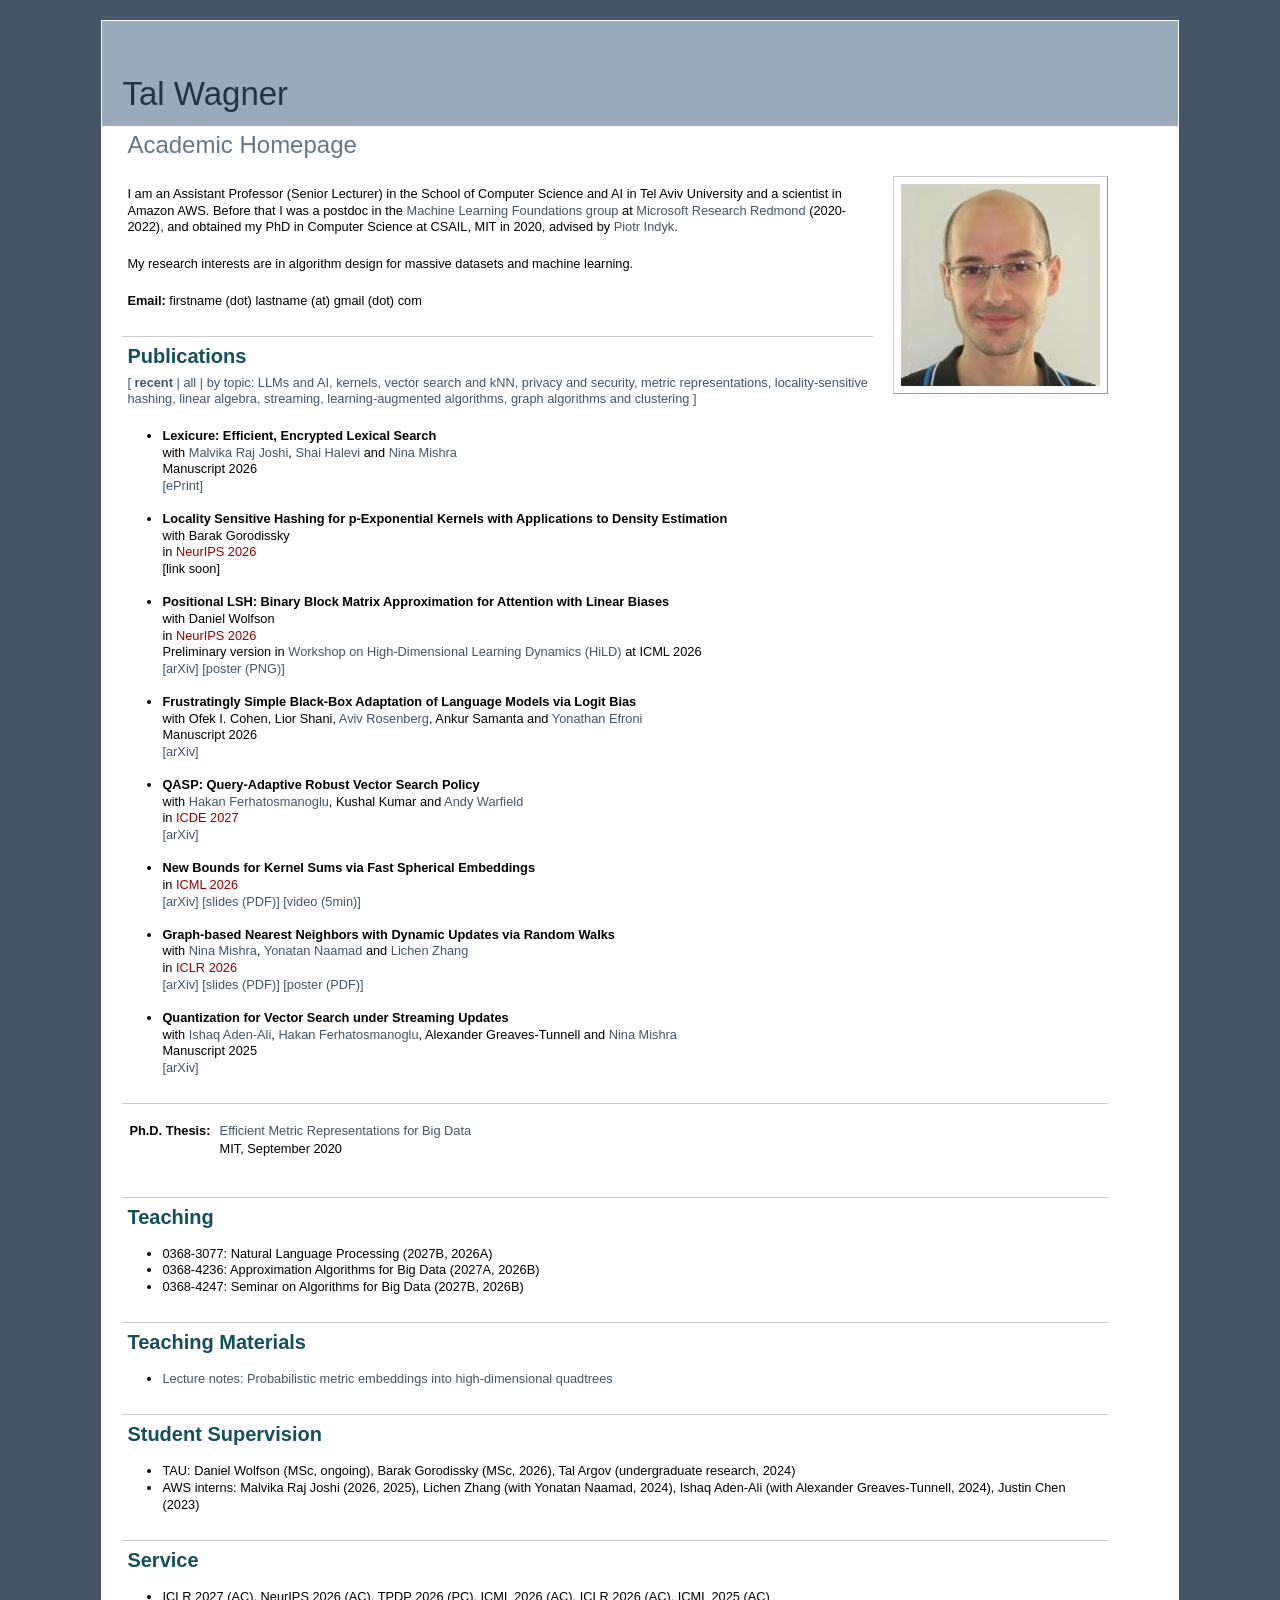
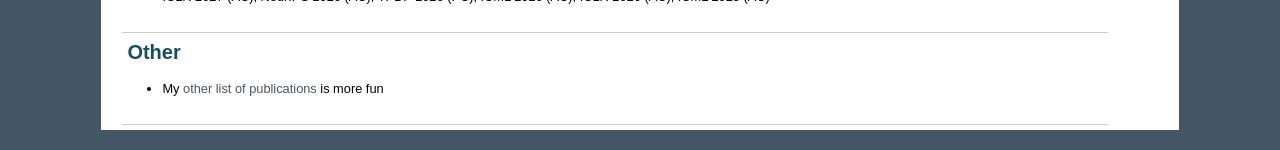
==== index.html @ e949b7e9 "Update index.html" ====
<!--force refresh-->
<!DOCTYPE html PUBLIC "-//W3C//DTD XHTML 1.0 Strict//EN" "http://www.w3.org/TR/xhtml1/DTD/xhtml1-strict.dtd">

<html xmlns="http://www.w3.org/1999/xhtml" xml:lang="en" lang="en">
    <head>
        <meta name="Description" content="Tal Wagner's academic homepage" />
        <meta
            http-equiv="Content-Type"
            content="text/html; charset=iso-8859-1"
        />
        <meta name="Author" content="Tal Wagner" />
        <meta name="Robots" content="index,follow" />

        <link rel="stylesheet" href="talwhomepage.css" type="text/css" />

        <title>Tal Wagner</title>

        <style type="text/css">
            .selected,
            .regular,
            .never,
            .publication {
                width: 100%;
                display: block;
            }
            .venuename {
                color: #990000;
            }
            .oldnews {
                width: 100%;
                display: none;
            }
        </style>

        <script type="text/javascript">
            /*
             * Publication filter settings.
             *
             * To add a topic, add one entry to PUBLICATION_TOPICS. The id should be a
             * short lowercase name without spaces. Then add that id to data-topics on
             * each relevant paper. Papers may have multiple space-separated topic ids.
             *
             * Because papers are listed newest first, RECENT_PUBLICATIONS_COUNT controls
             * exactly how many papers are displayed by the "recent" filter.
             */
            var RECENT_PUBLICATIONS_COUNT = 8;
            var PUBLICATION_TOPICS = [
                { id: "ml", label: "LLMs and AI" },
                { id: "kernels", label: "kernels" },
                { id: "knn", label: "vector search and kNN" },
                { id: "privacy", label: "privacy and security" },
                {
                    id: "metric",
                    label: "metric representations",
                },
                { id: "lsh", label: "locality-sensitive hashing" },
                { id: "linalg", label: "linear algebra" },
                { id: "streaming", label: "streaming" },
                {
                    id: "aug",
                    label: "learning-augmented algorithms",
                },
                { id: "graphs", label: "graph algorithms and clustering" },
            ];

            var activePublicationFilter = "recent";

            function publicationLink(id, label) {
                if (activePublicationFilter == id) {
                    return "<b>" + label + "</b>";
                }
                return (
                    '<a href="javascript:void(0)" onclick="showPublications(\'' +
                    id +
                    "')\">" +
                    label +
                    "</a>"
                );
            }

            function renderPublicationFilters() {
                var topicLinks = [];
                for (var i = 0; i < PUBLICATION_TOPICS.length; i++) {
                    topicLinks.push(
                        publicationLink(
                            "topic:" + PUBLICATION_TOPICS[i].id,
                            PUBLICATION_TOPICS[i].label,
                        ),
                    );
                }
                document.getElementById("showpub").innerHTML =
                    "[ " +
                    publicationLink("recent", "recent") +
                    " | " +
                    publicationLink("all", "all") +
                    " | by topic: " +
                    topicLinks.join(", ") +
                    " ]";
            }

            function showPublications(filter) {
                activePublicationFilter = filter;
                var papers = document.querySelectorAll(
                    "#publication-list > div",
                );
                for (var i = 0; i < papers.length; i++) {
                    papers[i].className = "publication";
                    var isVisible =
                        filter == "all" ||
                        (filter == "recent" && i < RECENT_PUBLICATIONS_COUNT);
                    if (filter.indexOf("topic:") == 0) {
                        var topic = filter.substring(6);
                        var topics = (
                            papers[i].getAttribute("data-topics") || ""
                        ).split(/\s+/);
                        isVisible = topics.indexOf(topic) != -1;
                    }
                    papers[i].style.display = isVisible ? "block" : "none";
                }
                renderPublicationFilters();
                return true;
            }

            function initializePublications() {
                showPublications("recent");
            }

            function showNews(toggle) {
                var elem;
                if (toggle) {
                    document.getElementById("morelessnews").innerHTML =
                        '[ <b>recent</b> | <a href="javascript:void(0)" onclick="showNews(false)">all</a> ]';
                } else {
                    document.getElementById("morelessnews").innerHTML =
                        '[ <a href="javascript:void(0)" onclick="showNews(true)">recent</a> | <b>all</b> ]';
                }
                elem = document.getElementById("oldnews");
                if (elem.style.display == "block") {
                    elem.style.display = "";
                } else {
                    elem.style.display = "block";
                }
                return true;
            }
        </script>
    </head>

    <body onload="initializePublications()">
        <div id="maindiv">
            <div id="header">
                <h1 id="title">Tal Wagner</h1>
                <!--<h1 id="titleheb">&#1496;&#1500; &#1493;&#1490;&#1504;&#1512;</h1>-->
            </div>

            <div id="main">
                <div id="subheader">
                    <h2 id="subtitle">Academic Homepage</h2>
                </div>

                <img
                    alt="Personal photo"
                    src="images/profilepic.png"
                    align="right"
                    style="margin: 0px 20px"
                />

                <p>
                    I am an Assistant Professor (Senior Lecturer) in the School
                    of Computer Science and AI in Tel Aviv University and a
                    scientist in Amazon AWS. Before that I was a postdoc in the
                    <a
                        href="https://www.microsoft.com/en-us/research/group/mlog/#"
                        >Machine Learning Foundations group</a
                    >
                    at
                    <a
                        href="https://www.microsoft.com/en-us/research/lab/microsoft-research-redmond/"
                        >Microsoft Research Redmond</a
                    >
                    (2020-2022), and obtained my PhD in Computer Science at
                    CSAIL, MIT in 2020, advised by
                    <a href="http://people.csail.mit.edu/indyk">Piotr Indyk</a>.
                </p>
                <p>
                    My research interests are in algorithm design for massive
                    datasets and machine learning.
                </p>

                <p>
                    <b>Email:</b> firstname (dot) lastname (at) gmail (dot) com
                </p>

                <!-- <br/><hr/>
		<h2>Updates</h2>
		<div id="morelessnews" style="color: #445566; margin: 0 10px 20px 10px; padding: 0 15px;">[ <b>recent</b> | <a href="javascript:void(0)" onclick="showNews(false)">all</a> ]</a></div>
		<ul><table>
                    <!-- Example: <tr><td><li/></td><td><span style="color: #888888;">(Aug'20)&nbsp;&nbsp;</span></td><td>I completed my PhD in MIT.</td></tr> -->
                <!--
					<tr><td><li/></td><td><span style="color: #888888;">(Apr'23)&nbsp;&nbsp;</span></td><td>Our work on fast differentially private KDE is accepted to ICML'23 as an oral presentation.</td></tr>
                    <tr><td><li/></td><td><span style="color: #888888;">(Sep'22)&nbsp;&nbsp;</span></td><td>Our work on exponentially improved WL simulation with GNNs is accepted to NeurIPS'22.</td></tr>
                    <tr><td><li/></td><td><span style="color: #888888;">(Aug'22)&nbsp;&nbsp;</span></td><td>I joined Amazon AWS as a Senior Applied Scientist.</td></tr>
                    <tr><td><li/></td><td><span style="color: #888888;">(Jul'22)&nbsp;&nbsp;</span></td><td>I spoke at the <a href="https://sites.google.com/view/qgotm">workshop on Quantitative Geometry of Transportation Metrics </a> in the <a href="https://ams-ems-smf2022.inviteo.fr/">AMS-EMS-SMF 2022</a> meeting.</td></tr>
		    <tr><td><li/></td><td><span style="color: #888888;">(May'22)&nbsp;&nbsp;</span></td><td>Our work on support-aware histograms is accepted to ICML'22.</td></tr>
                </table></ul>

                <div class="oldnews" id="oldnews">
                  <ul><table>
                      <tr><td><li/></td><td><span style="color: #888888;">(May'22)&nbsp;&nbsp;</span></td><td>Our work on generalization bounds for numerical linear algebra is accepted to COLT'22.</td></tr>
                      <tr><td><li/></td><td><span style="color: #888888;">(May'22)&nbsp;&nbsp;</span></td><td>Attending the <a href="https://alps2022.epfl.ch/">Workshop on Algorithms with Predictions</a> (ALPS 2022) in EPFL.</td></tr>
		      <tr><td><li/></td><td><span style="color: #888888;">(Jan'22)&nbsp;&nbsp;</span></td><td>Our work on learning-augmented motif counting on graph streams is accepted to ICLR'22.</td></tr>
		      <tr><td><li/></td><td><span style="color: #888888;">(Nov'21)&nbsp;&nbsp;</span></td><td>Our work on <a href="https://arxiv.org/abs/2110.03152">optimal metric compression</a> is accepted to the SIAM Journal on Computing.</td></tr>
		      <tr><td><li/></td><td><span style="color: #888888;">(Nov'21)&nbsp;&nbsp;</span></td><td>Honored to have been selected for the <a href="https://cdac.uchicago.edu/rising-stars/">Rising Stars in Data Science</a> workshop at the University of Chicago.</td></tr>
                      <tr><td><li/></td><td><span style="color: #888888;">(Sep'21)&nbsp;&nbsp;</span></td><td>Our work on data-driven algorithms for low rank approximation is accepted to NeurIPS'21.</td></tr>
		      <tr><td><li/></td><td><span style="color: #888888;">(May'21)&nbsp;&nbsp;</span></td><td>Our work on <a href="https://arxiv.org/abs/2102.08341">faster kernel matrix algebra</a> is accepted to ICML'21.</td></tr>
                      <tr><td><li/></td><td><span style="color: #888888;">(Jan'21)&nbsp;&nbsp;</span></td><td>Our work on <a href="https://openreview.net/forum?id=tilovEHA3YS">learning-based support size estimation</a> is accepted to ICLR'21 as a spotlight.</td></tr>
		      <tr><td><li/></td><td><span style="color: #888888;">(Sep'20)&nbsp;&nbsp;</span></td><td>I joined the Machine Learning Foundations group in MSR Redmond as a postdoc.</td></tr>
                      <tr><td><li/></td><td><span style="color: #888888;">(Aug'20)&nbsp;&nbsp;</span></td><td>I completed my PhD in MIT.</td></tr>
                      <!--<tr><td><li/></td><td><span style="color: #888888;">(Aug'20)&nbsp;&nbsp;</span></td><td>Piotr spoke at the IAS seminar on Theoretical Machine Learning on learning-assisted algorithms, including our ICLR'20 paper on <a href="https://arxiv.org/abs/1901.08544">learning space partitions for nearest neighbor search</a>. Here is the <a href="https://www.youtube.com/watch?v=NjiWWxOEwdM">video</a>.</td></tr>-->
                <!--
			<tr><td><li/></td><td><span style="color: #888888;">(Jul'20)&nbsp;&nbsp;</span></td><td>I spoke at the <a href="https://sites.google.com/cam.ac.uk/siam-is20-ms-ssl/">"Are we ready for semi-supervised learning for big data? From theory to practice"</a> minisymposium at <a href="https://www.siam.org/conferences/cm/conference/is20">SIAM Imaging Science 2020</a>.</td></tr>
                      <tr><td><li/></td><td><span style="color: #888888;">(Jul'20)&nbsp;&nbsp;</span></td><td>We presented our work on <a href="https://arxiv.org/abs/1910.04126">scalable nearest neighbor search for optimal transport</a> in ICML'20. Here is the <a href="https://www.youtube.com/watch?v=xTyur_llhnM">video</a>.</td></tr>
                  </table></ul>
		</div>-->

                <!-- Winter 2021-2022 talks in Israel
                  <tr><td><li/></td><td><span style="color: #888888;">(Jan'22)&nbsp;&nbsp;</span></td><td>Seminar talk in Tel-Aviv University School of Computer Science.</td></tr>
                  <tr><td><li/></td><td><span style="color: #888888;">(Jan'22)&nbsp;&nbsp;</span></td><td>Seminar talk in the Hebrew University Computer Science Colloquium.</td></tr>
                  <tr><td><li/></td><td><span style="color: #888888;">(Jan'22)&nbsp;&nbsp;</span></td><td>Seminar talk in Ben-Gurion University Computer Science Department Seminar.</td></tr>
                  <tr><td><li/></td><td><span style="color: #888888;">(Jan'22)&nbsp;&nbsp;</span></td><td>Seminar talk in Bar-Ilan University Computer Science Colloquium.</td></tr>
                  <tr><td><li/></td><td><span style="color: #888888;">(Jan'22)&nbsp;&nbsp;</span></td><td>Seminar talk in the Technion Faculty of Computer Science.</td></tr>
                  <tr><td><li/></td><td><span style="color: #888888;
">(Dec'21)&nbsp;&nbsp;</span></td><td>Seminar talk in Tel-Aviv University Electrical Engineering-Systems Department Colloquium.</td></tr>
                  <tr><td><li/></td><td><span style="color: #888888;">(Dec'21)&nbsp;&nbsp;</span></td><td>Seminar talk in Haifa University Computer Science Colloquium.</td></tr>
                  <tr><td><li/></td><td><span style="color: #888888;">(Dec'21)&nbsp;&nbsp;</span></td><td>Seminar talk in Reichman University School of Computer Science.</td></tr>
                  <tr><td><li/></td><td><span style="color: #888888;">(Nov'21)&nbsp;&nbsp;</span></td><td>Our work on <a href="https://arxiv.org/abs/2110.03152">optimal metric compression</a> is accepted to the SIAM Journal on Computing.</td></tr>-->

                <br />
                <hr />
                <h2>Publications</h2>

                <div
                    id="showpub"
                    style="
                        color: #445566;
                        margin: 0 10px 20px 10px;
                        padding: 0 15px;
                    "
                ></div>

                <ul id="publication-list">

					<div class="selected" data-topics="knn privacy">
                        <li />
                        <a name="lexicure"></a
                        ><b>Lexicure: Efficient, Encrypted Lexical Search</b
                        ><br />
                        with <a href="https://malvika2147.github.io/">Malvika Raj Joshi</a>,
                        <a href="https://shaih.github.io/">Shai Halevi</a>
						and  <a href="http://theory.stanford.edu/~nmishra/">Nina Mishra</a><br />
                        Manuscript 2026<br />
                        <a href="https://eprint.iacr.org/2026/2182">[ePrint]</a
                        ><br />
                        <br />
                    </div>
					
					<div class="selected" data-topics="kernels lsh privacy metric">
                        <li />
                        <a name="pexplsh"></a
                        ><b
                            >Locality Sensitive Hashing for p-Exponential Kernels with Applications to Density Estimation</b
                        ><br />
                        with Barak Gorodissky<br />
						in <a href="https://neurips.cc/Conferences/2026"
                            ><span class="venuename">NeurIPS 2026</span></a
                        ><br />
                        [link soon]<br />
                        <br />
                    </div>
					
                    <div class="selected" data-topics="ml kernels lsh linalg">
                        <li />
                        <a name="positionallsh"></a
                        ><b
                            >Positional LSH: Binary Block Matrix Approximation
                            for Attention with Linear Biases</b
                        ><br />
                        with Daniel Wolfson<br />
						in <a href="https://neurips.cc/Conferences/2026"
                            ><span class="venuename">NeurIPS 2026</span></a
                        ><br />
                        Preliminary version in
                        <a
                            href="https://sites.google.com/view/hidimlearning/home"
                            >Workshop on High-Dimensional Learning Dynamics
                            (HiLD)</a
                        >
                        at ICML 2026<br />
                        <a href="https://arxiv.org/abs/2605.09472">[arXiv]</a
                        >&nbsp;<a
                            href="publications/positional_lsh_workshop_poster.png"
                            >[poster (PNG)]</a
                        ><br />
                        <br />
                    </div>

                    <div class="selected" data-topics="ml">
                        <li />
                        <a name="blackboxlogits"></a
                        ><b
                            >Frustratingly Simple Black-Box Adaptation of
                            Language Models via Logit Bias</b
                        ><br />
                        with Ofek I. Cohen, Lior Shani,
                        <a
                            href="https://sites.google.com/view/aviv-rosenberg/home"
                            >Aviv Rosenberg</a
                        >, Ankur Samanta and
                        <a href="https://sites.google.com/view/yonathan-efroni/"
                            >Yonathan Efroni</a
                        ><br />
                        Manuscript 2026<br />
                        <a href="https://arxiv.org/abs/2607.22837">[arXiv]</a
                        ><br />
                        <br />
                    </div>

                    <div class="selected" data-topics="knn aug">
                        <li />
                        <a name="qasp"></a
                        ><b>QASP: Query-Adaptive Robust Vector Search Policy</b
                        ><br />
                        with
                        <a
                            href="https://warwick.ac.uk/fac/sci/dcs/people/hakan_ferhatosmanoglu/"
                            >Hakan Ferhatosmanoglu</a
                        >, Kushal Kumar and
                        <a href="https://www.cs.ubc.ca/~andy/">Andy Warfield</a
                        ><br />
                        in
                        <a href="https://icde2027.github.io/"
                            ><span class="venuename">ICDE 2027</span></a
                        ><br />
                        <a href="https://arxiv.org/abs/2607.29606">[arXiv]</a
                        ><br />
                        <br />
                    </div>

                    <div class="selected" data-topics="kernels privacy">
                        <li />
                        <a name="fasterkde"></a
                        ><b
                            >New Bounds for Kernel Sums via Fast Spherical
                            Embeddings</b
                        ><br />
                        in
                        <a href="https://icml.cc/Conferences/2026"
                            ><span class="venuename">ICML 2026</span></a
                        ><br />
                        <a href="https://arxiv.org/abs/2605.01263">[arXiv]</a
                        >&nbsp;<a href="publications/fastkde_slides_full.pdf"
                            >[slides (PDF)]</a
                        >&nbsp;<a
                            href="https://www.youtube.com/watch?v=b0m98Ze3dRg"
                            >[video (5min)]</a
                        ><br />
                        <br />
                    </div>

                    <div class="selected" data-topics="knn graphs">
                        <li />
                        <a name="hnswdeletion"></a
                        ><b
                            >Graph-based Nearest Neighbors with Dynamic Updates
                            via Random Walks</b
                        ><br />
                        with
                        <a href="http://theory.stanford.edu/~nmishra/"
                            >Nina Mishra</a
                        >, <a href="https://yonatan.us/">Yonatan Naamad</a> and
                        <a href="https://lczh.github.io/">Lichen Zhang</a><br />
                        in
                        <a href="https://iclr.cc/Conferences/2026"
                            ><span class="venuename">ICLR 2026</span></a
                        ><br />
                        <a href="https://arxiv.org/abs/2512.18060">[arXiv]</a
                        >&nbsp;<a href="publications/dynamichnsw_ICLRslides.pdf"
                            >[slides (PDF)]</a
                        >&nbsp;<a href="publications/dynamichnsw_ICLRposter.pdf"
                            >[poster (PDF)]</a
                        ><br />
                        <br />
                    </div>

                    <div class="selected" data-topics="knn streaming metric">
                        <li />
                        <a name="streamingquantization"></a
                        ><b
                            >Quantization for Vector Search under Streaming
                            Updates</b
                        ><br />
                        with
                        <a href="https://ishaqadenali.github.io/"
                            >Ishaq Aden-Ali</a
                        >,
                        <a
                            href="https://warwick.ac.uk/fac/sci/dcs/people/hakan_ferhatosmanoglu/"
                            >Hakan Ferhatosmanoglu</a
                        >, Alexander Greaves-Tunnell and
                        <a href="http://theory.stanford.edu/~nmishra/"
                            >Nina Mishra</a
                        ><br />
                        Manuscript 2025<br />
                        <a href="https://arxiv.org/abs/2512.18335">[arXiv]</a
                        ><br />
                        <br />
                    </div>

                    <div class="selected" data-topics="graphs">
                        <li />
                        <a name="spex"></a
                        ><b
                            >SpEx: A Spectral Approach to Explainable
                            Clustering</b
                        ><br />
                        with Tal Argov<br />
                        in
                        <a href="https://neurips.cc/Conferences/2025"
                            ><span class="venuename">NeurIPS 2025</span></a
                        ><br />
                        <a href="https://arxiv.org/abs/2511.00885">[arXiv]</a
                        ><br />
                        <br />
                    </div>

                    <div class="selected" data-topics="privacy kernels ml">
                        <li />
                        <a name="shuffledpkde"></a
                        ><b
                            >Learning from End User Data with Shuffled
                            Differential Privacy over Kernel Densities</b
                        ><br />
                        in
                        <a href="https://iclr.cc/Conferences/2025"
                            ><span class="venuename">ICLR 2025</span></a
                        >,
                        <font color="#990000"
                            ><i>Spotlight presentation</i></font
                        ><br />
                        also presented in
                        <a
                            href="https://tpdp.journalprivacyconfidentiality.org/2025/"
                            >TPDP 2025</a
                        ><br />
                        <a href="https://arxiv.org/abs/2502.14087">[arXiv]</a
                        >&nbsp;<a
                            href="https://www.youtube.com/watch?v=h0GZ0l2_nVg"
                            >[video (5min)]</a
                        ><br />
                        <br />
                    </div>

                    <div class="selected" data-topics="kernels linalg ml lsh">
                        <li />
                        <a name="betterkernelmvm"></a
                        ><b
                            >Improved Algorithms for Kernel Matrix-Vector
                            Multiplication under Sparsity Assumptions</b
                        ><br />
                        with
                        <a href="https://people.csail.mit.edu/indyk/"
                            >Piotr Indyk</a
                        >,
                        <a href="https://theory.epfl.ch/kapralov/"
                            >Michael Kapralov</a
                        >
                        and
                        <a href="https://ksheth96.github.io/">Kshiteej Sheth</a
                        ><br />
                        in
                        <a href="https://iclr.cc/Conferences/2025"
                            ><span class="venuename">ICLR 2025</span></a
                        ><br />
                        Earlier version in
                        <a href="https://icml.cc/virtual/2024/workshop/29970"
                            >Workshop on Long Context Foundation Models
                            (LCFM)</a
                        >
                        at ICML 2024,
                        <a href="https://icml.cc/virtual/2024/39066"
                            ><font color="#990000"
                                ><b>Best Paper Award</b></font
                            ></a
                        ><br />
                        <a href="https://arxiv.org/abs/2507.23539">[arXiv]</a
                        >&nbsp;<a href="https://icml.cc/virtual/2024/39059"
                            >[video by Michael (5min)]</a
                        ><br />
                        <br />
                    </div>

                    <div class="selected" data-topics="privacy ml">
                        <li />
                        <a name="dpkps"></a
                        ><b
                            >Private Text Generation by Seeding Large Language
                            Model Prompts</b
                        ><br />
                        with
                        <a href="https://supriyanagesh94.github.io/"
                            >Supriya Nagesh</a
                        >*, <a href="https://jusyc.github.io/">Justin Chen</a>*
                        and
                        <a href="http://theory.stanford.edu/~nmishra/"
                            >Nina Mishra</a
                        ><br />
                        in
                        <a href="https://genai4health.github.io/2024-NeurIPS/"
                            >Workshop on GenAI for Health: Potential, Trust and
                            Policy Compliance</a
                        >
                        at NeurIPS 2024<br />
                        <a href="https://arxiv.org/abs/2502.13193">[arXiv]</a
                        ><br />
                        <br />
                    </div>

                    <div class="selected" data-topics="privacy kernels lsh">
                        <li />
                        <a name="dpkde_lsq"></a
                        ><b
                            >Fast Private Kernel Density Estimation via Locality
                            Sensitive Quantization</b
                        ><br />
                        with
                        <a href="https://yonatan.us/">Yonatan Naamad</a> and
                        <a href="http://theory.stanford.edu/~nmishra/"
                            >Nina Mishra</a
                        ><br />
                        in
                        <a href="https://icml.cc/Conferences/2023"
                            ><span class="venuename">ICML 2023</span></a
                        >, <font color="#990000"><i>Oral presentation</i></font
                        ><br />
                        <a href="https://arxiv.org/abs/2307.01877">[arXiv]</a
                        >&nbsp;<a href="publications/lsq_poster.pdf"
                            >[poster (PDF)]</a
                        >&nbsp;<a
                            href="https://www.youtube.com/watch?v=c5kwuSWIPlg"
                            >[video (5min)]</a
                        >&nbsp;<a href="https://github.com/talwagner/lsq"
                            >[code]</a
                        ><br />
                        <br />
                    </div>

                    <div class="regular" data-topics="metric">
                        <li />
                        <a name="minibatch_ot"></a
                        ><b
                            >Budget-Constrained Bounds for Mini-Batch Estimation
                            of Optimal Transport</b
                        ><br />
                        with
                        <a href="https://dmelis.github.io/"
                            >David Alvarez-Melis</a
                        >, <a href="http://nicolofusi.com/">Nicolo Fusi</a> and
                        <a href="https://web.stanford.edu/~lmackey/"
                            >Lester Mackey</a
                        ><br />
                        Manuscript 2023<br />
                        <a href="https://arxiv.org/abs/2210.13630">[arXiv]</a
                        ><br />
                        <br />
                    </div>

                    <div class="regular" data-topics="streaming aug">
                        <li />
                        <a name="learned_quantiles"></a
                        ><b
                            >Learned Interpolation for Better Streaming Quantile
                            Approximation with Worst Case Guarantees</b
                        ><br />
                        with
                        <a href="http://nicholasschiefer.com/"
                            >Nicholas Schiefer</a
                        >,
                        <a href="https://www.csail.mit.edu/person/anders-aamand"
                            >Anders Aamand</a
                        >,
                        <a href="https://people.csail.mit.edu/justc/"
                            >Justin Chen</a
                        >,
                        <a href="https://people.csail.mit.edu/indyk/"
                            >Piotr Indyk</a
                        >,
                        <a href="https://sites.google.com/view/shyamnarayanan"
                            >Shyam Narayanan</a
                        >
                        and
                        <a href="https://sandeepsilwal.com/">Sandeep Silwal</a
                        ><br />
                        in
                        <a
                            href="https://www.siam.org/conferences/cm/conference/acda23"
                            ><span class="venuename">ACDA 2023</span></a
                        ><br />
                        <a href="https://arxiv.org/abs/2304.07652">[arXiv]</a
                        ><br />
                        <br />
                    </div>

                    <div class="selected" data-topics="graphs ml">
                        <li />
                        <a name="fast_wl"></a
                        ><b
                            >Exponentially Improving the Complexity of
                            Simulating the Weisfeiler-Lehman Test with Graph
                            Neural Networks</b
                        ><br />
                        with
                        <a href="https://www.csail.mit.edu/person/anders-aamand"
                            >Anders Aamand</a
                        >,
                        <a href="https://people.csail.mit.edu/justc/"
                            >Justin Chen</a
                        >,
                        <a href="https://people.csail.mit.edu/indyk/"
                            >Piotr Indyk</a
                        >,
                        <a href="https://sites.google.com/view/shyamnarayanan"
                            >Shyam Narayanan</a
                        >,
                        <a href="https://people.csail.mit.edu/ronitt/"
                            >Ronitt Rubinfeld</a
                        >,
                        <a href="http://nicholasschiefer.com/"
                            >Nicholas Schiefer</a
                        >
                        and
                        <a href="https://sandeepsilwal.com/">Sandeep Silwal</a
                        ><br />
                        in
                        <a href="https://neurips.cc/Conferences/2022"
                            ><span class="venuename">NeurIPS 2022</span></a
                        ><br />
                        <a href="https://arxiv.org/abs/2211.03232">[arXiv]</a
                        ><br />
                        <br />
                    </div>

                    <div class="selected" data-topics="ml">
                        <li />
                        <a name="lego_transformers"></a
                        ><b
                            >Unveiling Transformers with LEGO: A Synthetic
                            Reasoning Task</b
                        ><br />
                        with <a href="https://www.yi-zhang.me/">Yi Zhang</a>,
                        <a href="https://www.mit.edu/~backurs/"
                            >Arturs Backurs</a
                        >, <a href="http://sbubeck.com/">Sebastien Bubeck</a>,
                        <a href="https://www.wisdom.weizmann.ac.il/~ronene/"
                            >Ronen Eldan</a
                        >
                        and
                        <a href="http://sgunasekar.github.io/"
                            >Suriya Gunasekar</a
                        ><br />
                        Manuscript 2022<br />
                        <a href="https://arxiv.org/abs/2206.04301">[arXiv]</a
                        ><br />
                        <br />
                    </div>

                    <div class="selected" data-topics="streaming">
                        <li />
                        <a name="support-aware-histograms"></a
                        ><b>Streaming Algorithms for Support-Aware Histograms</b
                        ><br />
                        with
                        <a href="https://people.csail.mit.edu/justc/"
                            >Justin Chen</a
                        >
                        and
                        <a href="https://people.csail.mit.edu/indyk/"
                            >Piotr Indyk</a
                        ><br />
                        in
                        <a href="https://icml.cc/Conferences/2022"
                            ><span class="venuename">ICML 2022</span></a
                        ><br />
                        <a href="https://arxiv.org/abs/2207.08686">[arXiv]</a
                        >&nbsp;<a
                            href="https://proceedings.mlr.press/v162/chen22g.html"
                            >[proceedings]</a
                        >&nbsp;<a
                            href="https://slideslive.com/38983393/streaming-algorithms-for-supportaware-histograms"
                            >[video by Justin (5min)]</a
                        ><br />
                        <br />
                    </div>

                    <div class="selected" data-topics="aug linalg">
                        <li />
                        <a name="pac-learning-lra"></a
                        ><b
                            >Generalization Bounds for Data-Driven Numerical
                            Linear Algebra</b
                        ><br />
                        with
                        <a href="https://www.stat.berkeley.edu/~bartlett/"
                            >Peter Bartlett</a
                        >
                        and
                        <a href="https://people.csail.mit.edu/indyk/"
                            >Piotr Indyk</a
                        ><br />
                        in
                        <a href="http://learningtheory.org/colt2022/"
                            ><span class="venuename">COLT 2022</span></a
                        ><br />
                        <a href="https://arxiv.org/abs/2206.07886">[arXiv]</a
                        >&nbsp;<a href="publications/vcdim_lingalg_forweb.pdf"
                            >[slides (PDF)]</a
                        >&nbsp;<a href="https://youtu.be/_t3gEREjMQU"
                            >[video (20min)]</a
                        ><br />
                        <br />
                    </div>

                    <div class="selected" data-topics="streaming graphs aug">
                        <li />
                        <a name="learn-motif-count"></a
                        ><b
                            >Triangle and Four Cycle Counting with Predictions
                            in Graph Streams</b
                        ><br />
                        with
                        <a href="https://people.csail.mit.edu/justc/"
                            >Justin Chen</a
                        >,
                        <a href="https://sites.google.com/view/edentalya/home"
                            >Talya Eden</a
                        >,
                        <a href="https://people.csail.mit.edu/indyk/"
                            >Piotr Indyk</a
                        >,
                        <a href="https://honghlin.github.io/">Honghao Lin</a>,
                        <a
                            href="https://sites.google.com/view/shyamnarayanan/home"
                            >Shyam Narayanan</a
                        >,
                        <a href="https://people.csail.mit.edu/ronitt/"
                            >Ronitt Rubinfeld</a
                        >,
                        <a href="https://sandeepsilwal.com/">Sandeep Silwal</a>,
                        <a href="https://www.cs.cmu.edu/~dwoodruf/"
                            >David Woodruff</a
                        >
                        and Michael Zhang<br />
                        in
                        <a href="https://iclr.cc/Conferences/2022"
                            ><span class="venuename">ICLR 2022</span></a
                        ><br />
                        <a href="https://arxiv.org/abs/2203.09572">[arXiv]</a
                        ><br />
                        <br />
                    </div>

                    <div class="selected" data-topics="metric knn">
                        <li />
                        <a name="opt-euclidean"></a
                        ><b>Optimal (Euclidean) Metric Compression</b><br />
                        with
                        <a href="https://people.csail.mit.edu/indyk/"
                            >Piotr Indyk</a
                        ><br />
                        in
                        <a
                            href="https://www.siam.org/publications/journals/siam-journal-on-computing-sicomp"
                            ><span class="venuename"
                                >SIAM Journal on Computing</span
                            ></a
                        >
                        (SICOMP), 2022<br />
                        <a href="https://arxiv.org/abs/2110.03152">[arXiv]</a
                        >&nbsp;<a
                            href="https://epubs.siam.org/doi/10.1137/20M1371324"
                            >[doi]</a
                        >&nbsp;<a
                            href="https://www.youtube.com/watch?v=r4TVszBnZcw"
                            >[video (30min)]</a
                        ><br />
                        <br />
                    </div>

                    <div class="selected" data-topics="aug linalg">
                        <li />
                        <a name="few-shot-lra"></a
                        ><b
                            >Few-Shot Data-Driven Algorithms for Low Rank
                            Approximation</b
                        ><br />
                        with
                        <a href="https://people.csail.mit.edu/indyk/"
                            >Piotr Indyk</a
                        >
                        and
                        <a href="https://www.cs.cmu.edu/~dwoodruf/"
                            >David Woodruff</a
                        ><br />
                        in
                        <a href="https://neurips.cc/Conferences/2021"
                            ><span class="venuename">NeurIPS 2021</span></a
                        ><br />
                        <a
                            href="https://proceedings.neurips.cc/paper/2021/file/588da7a73a2e919a23cb9a419c4c6d44-Paper.pdf"
                            >[PDF]</a
                        >&nbsp;<a
                            href="https://proceedings.neurips.cc/paper/2021/hash/588da7a73a2e919a23cb9a419c4c6d44-Abstract.html"
                            >[proceedings]</a
                        ><br />
                        <br />
                    </div>

                    <div class="selected" data-topics="kernels linalg">
                        <li />
                        <a name="kernel-matrices"></a
                        ><b
                            >Faster Kernel Matrix Algebra via Density
                            Estimation</b
                        ><br />
                        with
                        <a href="http://www.mit.edu/~backurs/">Arturs Backurs</a
                        >,
                        <a href="https://people.csail.mit.edu/indyk/"
                            >Piotr Indyk</a
                        >
                        and
                        <a href="https://people.cs.umass.edu/~cmusco/"
                            >Cameron Musco</a
                        ><br />
                        in
                        <a href="https://icml.cc/Conferences/2021"
                            ><span class="venuename">ICML 2021</span></a
                        ><br />
                        <a href="https://arxiv.org/abs/2102.08341">[arXiv]</a
                        >&nbsp;<a
                            href="https://www.youtube.com/watch?v=jb2TBVh5Onc"
                            >[video (5min)]</a
                        ><br />
                        <br />
                    </div>

                    <div class="selected" data-topics="aug">
                        <li />
                        <a name="learn-supp-size"></a
                        ><b
                            >Learning-based Support Estimation in Sublinear
                            Time</b
                        ><br />
                        with
                        <a href="https://sites.google.com/view/edentalya/home"
                            >Talya Eden</a
                        >,
                        <a href="https://people.csail.mit.edu/indyk/"
                            >Piotr Indyk</a
                        >,
                        <a
                            href="https://sites.google.com/view/shyamnarayanan/home"
                            >Shyam Narayanan</a
                        >,
                        <a href="https://people.csail.mit.edu/ronitt/"
                            >Ronitt Rubinfeld</a
                        >
                        and
                        <a href="https://sandeepsilwal.com/">Sandeep Silwal</a
                        ><br />
                        in
                        <a href="https://iclr.cc/Conferences/2021"
                            ><span class="venuename">ICLR 2021</span></a
                        >,
                        <font color="#990000"
                            ><i>Spotlight presentation</i></font
                        ><br />
                        <a href="https://arxiv.org/abs/2106.08396">[arXiv]</a
                        ><br />
                        <br />
                    </div>

                    <div class="selected" data-topics="knn metric">
                        <li />
                        <a name="otnn"></a
                        ><b
                            >Scalable Nearest Neighbor Search for Optimal
                            Transport</b
                        ><br />
                        with
                        <a href="http://www.mit.edu/~backurs/">Arturs Backurs</a
                        >, <a href="http://yihedong.me/">Yihe Dong</a>,
                        <a href="https://people.csail.mit.edu/indyk/"
                            >Piotr Indyk</a
                        >
                        and <a href="https://ilyaraz.org/">Ilya Razenshteyn</a
                        ><br />
                        in
                        <a href="https://icml.cc/Conferences/2020/"
                            ><span class="venuename">ICML 2020</span></a
                        ><br />
                        Earlier version in
                        <a href="https://sites.google.com/view/otml2019/home"
                            >OTML Workshop</a
                        >
                        at NeurIPS 2019<br />
                        <a href="https://arxiv.org/abs/1910.04126">[arXiv]</a
                        >&nbsp;<a href="publications/icml_flowtree_flat.pdf"
                            >[slides (PDF)]</a
                        >&nbsp;<a
                            href="https://www.youtube.com/watch?v=xTyur_llhnM"
                            >[video (12min)]</a
                        >&nbsp;<a
                            href="https://github.com/ilyaraz/ot_estimators"
                            >[code]</a
                        ><br />
                        <br />
                    </div>

                    <div class="selected" data-topics="knn aug ml lsh">
                        <li />
                        <a name="neural-lsh"></a
                        ><b
                            >Learning Space Partitions for Nearest Neighbor
                            Search</b
                        ><br />
                        with <a href="http://yihedong.me/">Yihe Dong</a>,
                        <a href="https://people.csail.mit.edu/indyk/"
                            >Piotr Indyk</a
                        >
                        and <a href="https://ilyaraz.org/">Ilya Razenshteyn</a
                        ><br />
                        in
                        <a href="https://iclr.cc/Conferences/2020"
                            ><span class="venuename">ICLR 2020</span></a
                        ><br />
                        <a href="http://arxiv.org/abs/1901.08544">[arXiv]</a
                        >&nbsp;<a href="publications/neural_lsh_for_iclr.pdf"
                            >[slides (PDF)]</a
                        >&nbsp;<a
                            href="https://www.youtube.com/watch?v=vJzQO0dlMQI"
                            >[video (5min)]</a
                        >&nbsp;<a
                            href="https://github.com/twistedcubic/learn-to-hash"
                            >[code]</a
                        ><br />
                        <br />
                    </div>

                    <div class="regular" data-topics="graphs">
                        <li />
                        <b
                            >Eccentricity Heuristics through Sublinear Analysis
                            Lenses</b
                        ><br />
                        in
                        <a
                            href="https://www.siam.org/conferences/cm/conference/apocs20"
                            ><span class="venuename">APoCS 2020</span></a
                        ><br />
                        Earlier version in
                        <a href="https://spaa.acm.org/2019/">SPAA 2019</a>
                        (brief announcement)<br />
                        <a href="publications/ecc_full.pdf">[PDF]</a>&nbsp;<a
                            href="publications/ecc_spaa.pdf"
                            >[brief announcement (PDF)]</a
                        >&nbsp;<a href="publications/ecc_apocs_slides_flat.pdf"
                            >[slides (PDF)]</a
                        ><br />
                        <br />
                    </div>

                    <div class="regular" data-topics="graphs">
                        <li />
                        <b
                            >Multitasking Capacity: Hardness Results and
                            Improved Constructions</b
                        ><br />
                        with
                        <a href="http://www.tau.ac.il/~nogaa/">Noga Alon</a>,
                        <a href="http://webapps.pni.princeton.edu/ncc/JDC/"
                            >Jonathan D. Cohen</a
                        >,
                        <a href="http://cocosci.berkeley.edu/tom/index.php"
                            >Tom Griffiths</a
                        >,
                        <a href="https://people.eecs.berkeley.edu/~pasin/"
                            >Pasin Manurangsi</a
                        >,
                        <a href="https://sites.google.com/site/danielreichman/"
                            >Daniel Reichman</a
                        >,
                        <a href="https://sites.google.com/site/igorshinkar/home"
                            >Igor Shinkar</a
                        >
                        and Alexander Yu<br />
                        in
                        <a
                            href="https://www.siam.org/publications/journals/siam-journal-on-discrete-mathematics-sidma"
                            ><span class="venuename"
                                >SIAM Journal on Discrete Mathematics</span
                            ></a
                        >
                        (SIDMA), 2020<br />
                        <a href="https://arxiv.org/abs/1809.02835">[arXiv]</a
                        >&nbsp;<a
                            href="https://epubs.siam.org/doi/abs/10.1137/18M1224672"
                            >[doi]</a
                        ><br />
                        <br />
                    </div>

                    <div class="selected" data-topics="kernels lsh">
                        <li />
                        <a name="fast-kde"></a
                        ><b
                            >Space and Time Efficient Kernel Density Estimation
                            in High Dimensions</b
                        ><br />
                        with
                        <a href="http://www.mit.edu/~backurs/"
                            >Arturs Backurs</a
                        >
                        and
                        <a href="https://people.csail.mit.edu/indyk/"
                            >Piotr Indyk</a
                        ><br />
                        in
                        <a href="https://neurips.cc/Conferences/2019"
                            ><span class="venuename">NeurIPS 2019</span></a
                        ><br />
                        <a href="publications/kde_space_full.pdf">[PDF]</a
                        >&nbsp;<a href="publications/fastkde_slides.pdf"
                            >[slides (PDF)]</a
                        >&nbsp;<a href="publications/fastkde_poster.pdf"
                            >[poster (PDF)]</a
                        >&nbsp;<a
                            href="https://github.com/talwagner/efficient_kde"
                            >[code]</a
                        ><br />
                        <br />
                    </div>

                    <div class="selected" data-topics="graphs">
                        <li />
                        <a name="fair-clustering"></a
                        ><b>Scalable Fair Clustering</b><br />
                        with
                        <a href="http://www.mit.edu/~backurs/">Arturs Backurs</a
                        >,
                        <a href="https://people.csail.mit.edu/indyk/"
                            >Piotr Indyk</a
                        >, <a href="https://onak.pl/">Krzysztof Onak</a>, Baruch
                        Schieber and
                        <a href="http://www.mit.edu/~vakilian/">Ali Vakilian</a
                        ><br />
                        in
                        <a href="https://icml.cc/Conferences/2019"
                            ><span class="venuename">ICML 2019</span></a
                        ><br />
                        <a href="http://arxiv.org/abs/1902.03519">[arXiv]</a
                        >&nbsp;<a
                            href="https://github.com/talwagner/fair_clustering"
                            >[code]</a
                        ><br />
                        <br />
                    </div>

                    <div class="selected" data-topics="metric linalg">
                        <li />
                        <a name="distance-matrices"></a
                        ><b
                            >Sample-Optimal Low-Rank Approximation of Distance
                            Matrices</b
                        ><br />
                        with
                        <a href="https://people.csail.mit.edu/indyk/"
                            >Piotr Indyk</a
                        >,
                        <a href="http://www.mit.edu/~vakilian/">Ali Vakilian</a>
                        and
                        <a href="http://www.cs.cmu.edu/~dwoodruf/"
                            >David Woodruff</a
                        ><br />
                        in
                        <a href="http://learningtheory.org/colt2019/"
                            ><span class="venuename">COLT 2019</span></a
                        ><br />
                        <a href="https://arxiv.org/abs/1906.00339">[arXiv]</a
                        >&nbsp;<a href="publications/distance_low_rank_flat.pdf"
                            >[slides (PDF)]</a
                        >&nbsp;<a href="publications/distlowrank_poster.pdf"
                            >[poster (PDF)]</a
                        >&nbsp;<a
                            href="https://www.youtube.com/watch?v=vpVJEVihGKI"
                            >[video (10min)]</a
                        ><br />
                        <br />
                    </div>

                    <div
                        class="selected"
                        data-topics="streaming graphs linalg ml"
                    >
                        <li />
                        <a name="streaming-ssl"></a
                        ><b
                            >Semi-Supervised Learning on Data Streams via
                            Temporal Label Propagation</b
                        ><br />
                        with
                        <a href="https://www.cis.upenn.edu/~sudipto/"
                            >Sudipto Guha</a
                        >,
                        <a href="http://www.shivakasiviswanathan.com/"
                            >Shiva Kasiviswanathan</a
                        >
                        and
                        <a href="http://theory.stanford.edu/~nmishra/"
                            >Nina Mishra</a
                        ><br />
                        in
                        <a href="https://icml.cc/Conferences/2018"
                            ><span class="venuename">ICML 2018</span></a
                        ><br />
                        <a href="publications/tlp_final.pdf">[PDF]</a>&nbsp;<a
                            href="http://proceedings.mlr.press/v80/wagner18a.html"
                            >[proceedings]</a
                        >&nbsp;<a href="publications/tlp_icml_final_pdf.pdf"
                            >[slides (PDF)]</a
                        >&nbsp;<a
                            href="publications/tlp_poster_icml_truesize.pdf"
                            >[poster (PDF)]</a
                        >&nbsp;<a href="https://youtu.be/WxQ_vTzxY-g"
                            >[video (10min)]</a
                        ><br />
                        <br />
                    </div>

                    <div class="selected" data-topics="knn metric">
                        <li />
                        <a name="ann-space"></a
                        ><b>Approximate Nearest Neighbors in Limited Space</b
                        ><br />
                        with
                        <a href="https://people.csail.mit.edu/indyk/"
                            >Piotr Indyk</a
                        ><br />
                        in
                        <a href="http://www.learningtheory.org/colt2018/"
                            ><span class="venuename">COLT 2018</span></a
                        ><br />
                        <a href="http://arxiv.org/abs/1807.00112">[arXiv]</a
                        >&nbsp;<a href="publications/ann_space_colt_pdf.pdf"
                            >[slides (PDF)]</a
                        >&nbsp;<a href="publications/ann_space_poster.pdf"
                            >[poster (PDF)]</a
                        >&nbsp;<a
                            href="https://www.youtube.com/watch?v=_UvkFgiAZqE"
                            >[video (10min)]</a
                        ><br />
                        <br />
                    </div>

                    <div class="selected" data-topics="knn metric">
                        <li />
                        <a name="quadsketch"></a
                        ><b
                            >Practical Data-Dependent Metric Compression with
                            Provable Guarantees</b
                        ><br />
                        with
                        <a href="https://people.csail.mit.edu/indyk/"
                            >Piotr Indyk</a
                        >
                        and <a href="https://ilyaraz.org/">Ilya Razenshteyn</a
                        ><br />
                        in
                        <a href="https://nips.cc/Conferences/2017"
                            ><span class="venuename">NeurIPS 2017</span></a
                        ><br />
                        <a href="http://arxiv.org/abs/1711.01520">[arXiv]</a
                        >&nbsp;<a href="https://github.com/talwagner/quadsketch"
                            >[code]</a
                        >&nbsp;<a
                            href="publications/metriccompression_nips_poster.pdf"
                            >[poster (PDF)]</a
                        ><br />
                        <br />
                    </div>

                    <div class="selected" data-topics="graphs">
                        <li />
                        <b>A Graph-Theoretic Approach to Multitasking</b><br />
                        with
                        <a href="http://www.tau.ac.il/~nogaa/">Noga Alon</a>,
                        <a href="http://webapps.pni.princeton.edu/ncc/JDC/"
                            >Jonathan D. Cohen</a
                        >, Biswadip Dey,
                        <a href="http://cocosci.berkeley.edu/tom/index.php"
                            >Tom Griffiths</a
                        >, Sebastian Musslick, Kayhan Ozcimder,
                        <a href="https://sites.google.com/site/danielreichman/"
                            >Daniel Reichman</a
                        >
                        and
                        <a href="https://sites.google.com/site/igorshinkar/home"
                            >Igor Shinkar</a
                        ><br />
                        in
                        <a href="https://nips.cc/Conferences/2017"
                            ><span class="venuename">NeurIPS 2017</span></a
                        >, <font color="#990000"><i>Oral presentation</i></font
                        ><br />
                        <a href="https://arxiv.org/abs/1611.02400">[arXiv]</a
                        >&nbsp;<a
                            href="publications/multitasking_nips_poster.pdf"
                            >[poster (PDF)]</a
                        ><br />
                        <br />
                    </div>

                    <div class="regular" data-topics="knn metric">
                        <li />
                        <b>Near-Optimal (Euclidean) Metric Compression</b><br />
                        with
                        <a href="https://people.csail.mit.edu/indyk/"
                            >Piotr Indyk</a
                        ><br />
                        in
                        <a href="https://www.siam.org/meetings/da17/"
                            ><span class="venuename">SODA 2017</span></a
                        ><br />
                        <a href="http://arxiv.org/abs/1609.06295">[arXiv]</a
                        >&nbsp;<a
                            href="http://dx.doi.org/10.1137/1.9781611974782.45"
                            >[doi]</a
                        >&nbsp;<a
                            href="publications/metric_compression_short_slides.pptx"
                            >[slides]</a
                        ><br />
                        <br />
                    </div>

                    <div class="never" data-topics="none">
                        <li />
                        <b
                            >A Sampling-based Approach to Accelerating Queries
                            in Log Management Systems</b
                        ><br />
                        with
                        <a href="https://cs.stanford.edu/people/eschkufz/"
                            >Eric Schkufza</a
                        >
                        and
                        <a href="https://udiwieder.wordpress.com/">Udi Wieder</a
                        ><br />
                        in
                        <a href="http://2016.splashcon.org/"
                            ><span class="venuename">SPLASH 2016</span></a
                        ><br />
                        <a href="http://dx.doi.org/10.1145/2984043.2989221"
                            >[doi]</a
                        ><br />
                        <br />
                    </div>

                    <div class="regular" data-topics="graphs">
                        <li />
                        <b>Towards Resistance Sparsifiers</b><br />
                        with
                        <a href="http://www.cs.jhu.edu/~mdinitz"
                            >Michael Dinitz</a
                        >
                        and
                        <a href="http://www.wisdom.weizmann.ac.il/~robi/"
                            >Robert Krauthgamer</a
                        ><br />
                        in
                        <a
                            href="http://cui.unige.ch/tcs/random-approx/2015/index.php"
                            ><span class="venuename">RANDOM 2015</span></a
                        ><br />
                        <a href="http://arxiv.org/abs/1506.07568">[arXiv]</a
                        >&nbsp;<a
                            href="http://dx.doi.org/10.4230/LIPIcs.APPROX-RANDOM.2015.738"
                            >[doi]</a
                        >&nbsp;<a
                            href="publications/towards_resistance_sparsifiers_random2015.pdf"
                            >[slides (PDF)]</a
                        ><br />
                        <br />
                    </div>

                    <div class="regular" data-topics="graphs">
                        <li />
                        <b>Cheeger-Type Approximation for Sparsest st-Cut</b
                        ><br />
                        with
                        <a href="http://www.wisdom.weizmann.ac.il/~robi/"
                            >Robert Krauthgamer</a
                        ><br />
                        in
                        <a href="http://talg.acm.org/"
                            ><span class="venuename"
                                >ACM Transactions on Algorithms</span
                            ></a
                        >
                        (TALG), 2016<br />
                        <a href="http://arxiv.org/abs/1410.3889">[arXiv]</a
                        >&nbsp;<a href="http://dx.doi.org/10.1145/2996799"
                            >[doi]</a
                        ><br />
                        <br />
                    </div>

                    <div class="regular" data-topics="graphs">
                        <li />
                        <b
                            >Generalized Girth Problems in Graphs and
                            Hypergraphs</b
                        ><br />
                        with
                        <a href="http://www.wisdom.weizmann.ac.il/~feige/"
                            >Uriel Feige</a
                        ><br />
                        Manuscript 2013<br />
                        <a
                            href="http://www.wisdom.weizmann.ac.il/~feige/mypapers/TalWagner2016.pdf"
                            >[PDF]</a
                        ><br />
                        <br />
                    </div>

                    <div class="regular" id="last_paper" data-topics="ml">
                        <li />
                        <b>Volume Regularization for Binary Classification </b
                        ><br />
                        <a href="http://webee.technion.ac.il/people/koby/"
                            >Koby Crammer</a
                        >
                        and Tal Wagner<br />
                        in
                        <a href="http://nips.cc/Conferences/2012/"
                            ><span class="venuename">NeurIPS 2012</span></a
                        >,
                        <font color="#990000"
                            ><i>Spotlight presentation</i></font
                        ><br />
                        <a href="publications/volumereg_nips2012.pdf">[PDF]</a
                        ><br />
                    </div>
                </ul>

                <hr />
                <br />

                <div style="margin: 0 10px 20px 10px; padding: 0 15px">
                    <table>
                        <tr>
                            <td><b>Ph.D. Thesis:</b>&nbsp;&nbsp;</td>
                            <td>
                                <a
                                    href="publications/TWagner-PhD-EECS-September2020.pdf"
                                    >Efficient Metric Representations for Big
                                    Data</a
                                >
                            </td>
                        </tr>
                        <tr>
                            <td></td>
                            <td>MIT, September 2020</td>
                        </tr>
                    </table>
                </div>

                <br />
                <hr />
                <h2>Teaching</h2>
                <ul>
                    <li />
                    0368-3077: Natural Language Processing (2027B, 2026A)
                    <li />
                    0368-4236: Approximation Algorithms for Big Data (2027A,
                    2026B)
                    <li />
                    0368-4247: Seminar on Algorithms for Big Data (2027B, 2026B)
                </ul>

                <br />
                <hr />
                <h2>Teaching Materials</h2>
                <ul>
                    <li />
                    <a href="teaching/quadtree_lecturenotes.pdf"
                        >Lecture notes: Probabilistic metric embeddings into
                        high-dimensional quadtrees</a
                    >
                </ul>

                <br />
                <hr />
                <h2>Student Supervision</h2>
                <ul>
                    <li />
                    TAU: Daniel Wolfson (MSc, ongoing), Barak Gorodissky (MSc,
                    2026), Tal Argov (undergraduate research, 2024)
                    <li />
                    AWS interns: Malvika Raj Joshi (2026, 2025), Lichen Zhang
                    (with Yonatan Naamad, 2024), Ishaq Aden-Ali (with Alexander
                    Greaves-Tunnell, 2024), Justin Chen (2023)
                </ul>

                <br />
                <hr />
                <h2>Service</h2>
                <ul>
                    <li />
                    ICLR 2027 (AC), NeurIPS 2026 (AC), TPDP 2026 (PC), ICML 2026
                    (AC), ICLR 2026 (AC), ICML 2025 (AC)
                </ul>

                <!--<h2>Teaching</h2>
			<ul>6.854: Advanced Algorithms, MIT EECS. Teaching assistant, <a href="http://courses.csail.mit.edu/6.854/16/">Fall 2016</a>.</ul>
			<li/><b>Intro. to Computer Science</b> - <a href="http://www.cs.technion.ac.il/">CS department, Technion</a>. Teaching assistant, <a href="http://webcourse.cs.technion.ac.il/234111/Winter2009-2010/">Winter 2010</a> and <a href="http://webcourse.cs.technion.ac.il/234111/Spring2010/">Spring 2010</a>.

		<br/><br/><hr/>
		<h2>Education</h2>
		<ul>
			<li/>2011-2013: M.Sc in Computer Science and Applied Mathematics, Weizmann Institute, Israel.
			<li/>2008-2011: B.Sc in Computer Science and B.Sc in Mathematics, Technion, Israel.
		</ul>

		<br/><br/>-->

                <br />
                <hr />
                <h2>Other</h2>
                <ul>
                    <li />
                    My
                    <a href="crosswords.html">other list of publications</a>
                    is more fun
                </ul>

                <br />
                <hr />
            </div>
        </div>
    </body>
</html>
---- talwhomepage.css ----
* { 
	padding: 0; margin: 0;
}
body {
	margin: 0; 	padding: 0;
	font: normal .80em/1.3em Verdana, Tahoma, sans-serif;
	color: #000000;
	background: #445566;
	text-align: center;	
}

a {
	color: #445566;
	background-color: inherit;
	text-decoration: none;
}
a:hover {
	color: #445566;
	background-color: inherit;	
	text-decoration: underline;
}

p, h1, h2, h3 {
	margin: 0 10px;
	padding: 10px 15px;
}

h1 { font-size: 1.6em; }
h2 { font-size: 1.4em; color: #134F5C; font: bold 20px/1.6em arial,sans-serif; padding: 3px 15px;} 
h3 { font-size: 1.3em; font-weight: bold; }

ul, ol {
	margin: 10px 30px;
	padding: 0 30px;
}

hr {
	border:0;
	background-color:#ccc;
	height:1px;
	margin: auto 20px;
}

img {
	border: 1px solid #999;
	border-top: 1px solid #CCC;
	border-left: 1px solid #CCC;
	padding: 7px;
}

#maindiv {
	background: #FFF repeat-x 0 0; 
	margin: 20px auto 20px auto;
	text-align: left;		
  	border-color: #FFF;
	border-style: solid;
	border-width: 1px 1px 5px 1px;
	width: 84%;
}	

#header {
	position: relative;
	height: 105px;	
	background: #99aabb repeat-x 0% 100%;		
}
#header h1#title {
	position: absolute;
	bottom: 5px; left: 20px;
	margin: 0; padding: 0;
	font: normal 33px/1.6em arial,sans-serif;
    color: #223344;	
}

#subheader {
	position: relative;
	height: 50px;	
	background: #FFF repeat-x 0% 100%;		
}

#subheader h2#subtitle {
	position: absolute;
	top: 0px; left: 5px;
	color: #667788;
	text-indent: 0px;
	font: normal 24px/1.6em arial,sans-serif; 
	text-transform: none;	
	padding: 0px 10px;
}

td {
    vertical-align: top;
}

/* main */
#main {
	margin: 0 0 0 0;
	padding: 0 50px 0 0;
}
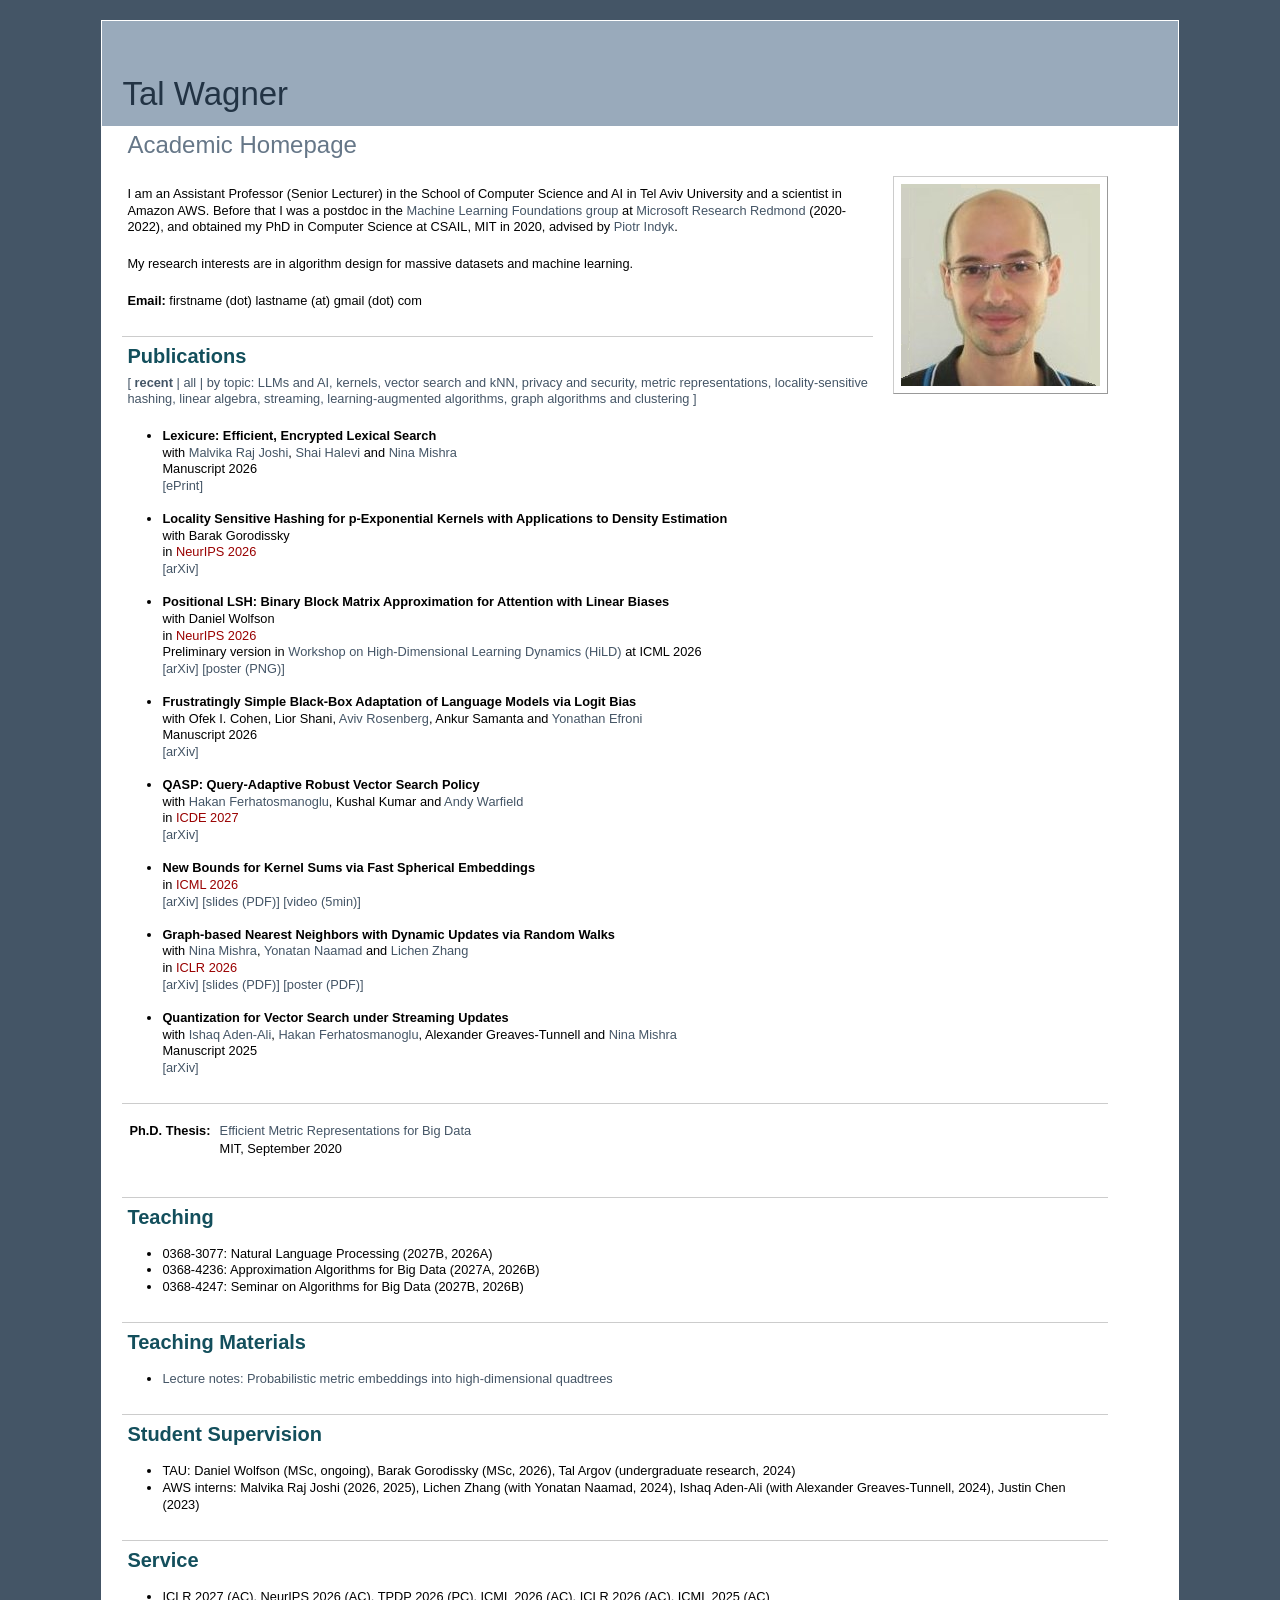
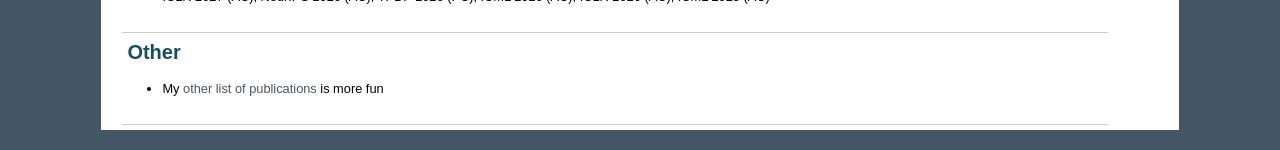
==== commit 7bcd2182: "Update index.html" ====
--- a/index.html
+++ b/index.html
@@ -273,7 +273,7 @@
 						in <a href="https://neurips.cc/Conferences/2026"
                             ><span class="venuename">NeurIPS 2026</span></a
                         ><br />
-                        [link soon]<br />
+                        <a href="http://arxiv.org/abs/2610.05174">[arXiv]</a><br />
                         <br />
                     </div>
 					
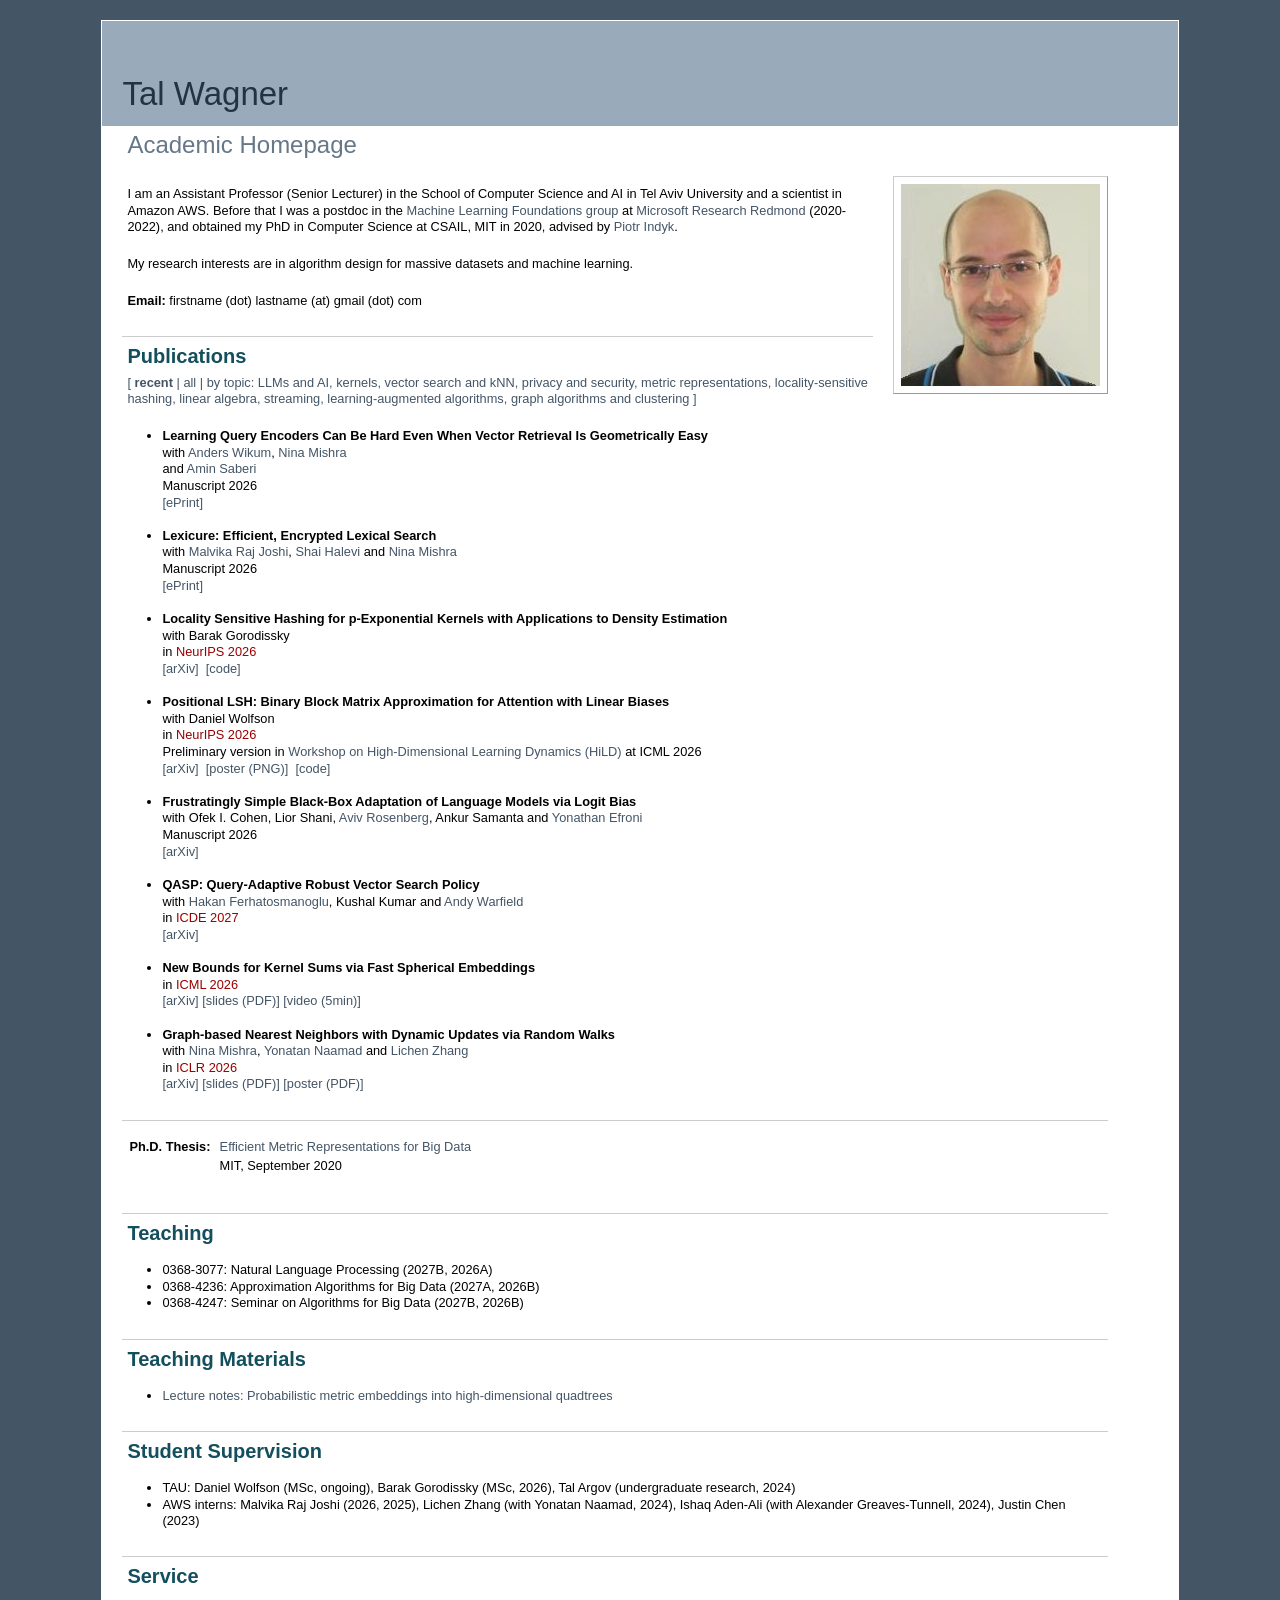
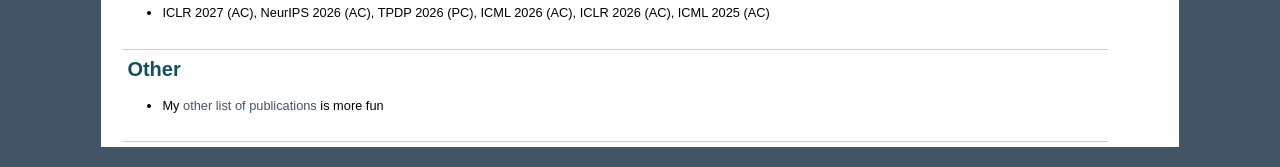
==== commit 13564e80: "Update index.html" ====
--- a/index.html
+++ b/index.html
@@ -249,6 +249,20 @@
 
                 <ul id="publication-list">
 
+					<div class="selected" data-topics="ml knn metric">
+                        <li />
+                        <a name="lexicure"></a
+                        ><b>Learning Query Encoders Can Be Hard Even When Vector Retrieval Is Geometrically Easy</b
+                        ><br />
+                        with <a href="https://anders-wikum.github.io/">Anders Wikum</a>,
+                        <a href="http://theory.stanford.edu/~nmishra/">Nina Mishra</a><br />
+						and  <a href="https://stanford.edu/~saberi/">Amin Saberi</a><br />
+                        Manuscript 2026<br />
+                        <a href="https://eprint.iacr.org/2026/2182">[ePrint]</a
+                        ><br />
+                        <br />
+                    </div>
+
 					<div class="selected" data-topics="knn privacy">
                         <li />
                         <a name="lexicure"></a
@@ -273,7 +287,9 @@
 						in <a href="https://neurips.cc/Conferences/2026"
                             ><span class="venuename">NeurIPS 2026</span></a
                         ><br />
-                        <a href="http://arxiv.org/abs/2610.05174">[arXiv]</a><br />
+                        <a href="http://arxiv.org/abs/2610.05174">[arXiv]</a>
+						&nbsp;<a href="https://github.com/gorobarak/pExponentialLSH">[code]</a>
+						<br />
                         <br />
                     </div>
 					
@@ -295,11 +311,10 @@
                             (HiLD)</a
                         >
                         at ICML 2026<br />
-                        <a href="https://arxiv.org/abs/2605.09472">[arXiv]</a
-                        >&nbsp;<a
-                            href="publications/positional_lsh_workshop_poster.png"
-                            >[poster (PNG)]</a
-                        ><br />
+                        	<a href="https://arxiv.org/abs/2605.09472">[arXiv]</a>
+							&nbsp;<a href="publications/positional_lsh_workshop_poster.png">[poster (PNG)]</a>
+							&nbsp;<a href="https://github.com/DanielWolfsonTAU/positional_lsh">[code]</a>
+							<br />
                         <br />
                     </div>
 
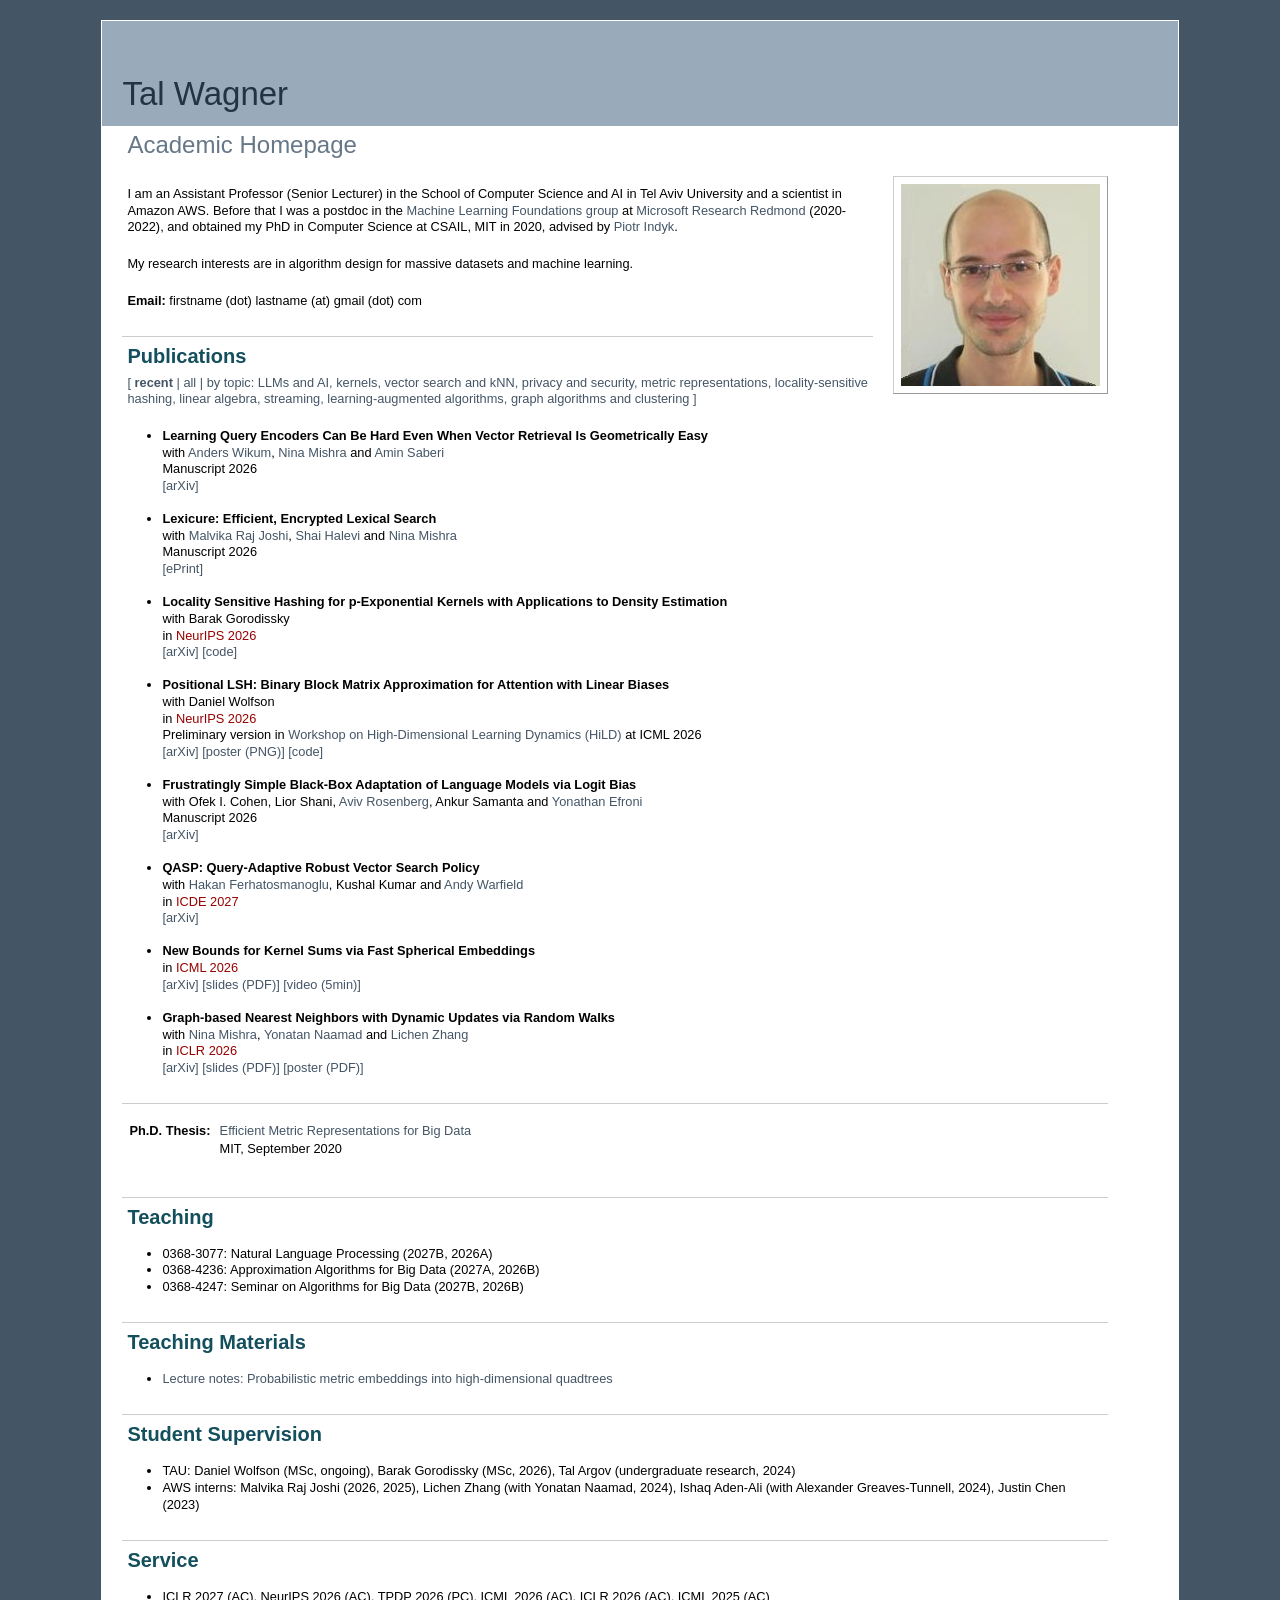
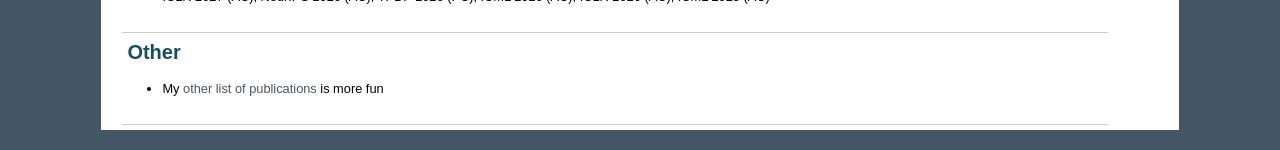
==== commit 275a07d1: "Update index.html" ====
--- a/index.html
+++ b/index.html
@@ -255,10 +255,10 @@
                         ><b>Learning Query Encoders Can Be Hard Even When Vector Retrieval Is Geometrically Easy</b
                         ><br />
                         with <a href="https://anders-wikum.github.io/">Anders Wikum</a>,
-                        <a href="http://theory.stanford.edu/~nmishra/">Nina Mishra</a><br />
+                        <a href="http://theory.stanford.edu/~nmishra/">Nina Mishra</a>
 						and  <a href="https://stanford.edu/~saberi/">Amin Saberi</a><br />
                         Manuscript 2026<br />
-                        <a href="https://eprint.iacr.org/2026/2182">[ePrint]</a
+                        <a href="https://arxiv.org/abs/2610.02749">[arXiv]</a
                         ><br />
                         <br />
                     </div>
@@ -287,8 +287,7 @@
 						in <a href="https://neurips.cc/Conferences/2026"
                             ><span class="venuename">NeurIPS 2026</span></a
                         ><br />
-                        <a href="http://arxiv.org/abs/2610.05174">[arXiv]</a>
-						&nbsp;<a href="https://github.com/gorobarak/pExponentialLSH">[code]</a>
+                        <a href="http://arxiv.org/abs/2610.05174">[arXiv]</a>&nbsp;<a href="https://github.com/gorobarak/pExponentialLSH">[code]</a>
 						<br />
                         <br />
                     </div>
@@ -311,9 +310,7 @@
                             (HiLD)</a
                         >
                         at ICML 2026<br />
-                        	<a href="https://arxiv.org/abs/2605.09472">[arXiv]</a>
-							&nbsp;<a href="publications/positional_lsh_workshop_poster.png">[poster (PNG)]</a>
-							&nbsp;<a href="https://github.com/DanielWolfsonTAU/positional_lsh">[code]</a>
+                        	<a href="https://arxiv.org/abs/2605.09472">[arXiv]</a>&nbsp;<a href="publications/positional_lsh_workshop_poster.png">[poster (PNG)]</a>&nbsp;<a href="https://github.com/DanielWolfsonTAU/positional_lsh">[code]</a>
 							<br />
                         <br />
                     </div>
@@ -371,13 +368,8 @@
                         <a href="https://icml.cc/Conferences/2026"
                             ><span class="venuename">ICML 2026</span></a
                         ><br />
-                        <a href="https://arxiv.org/abs/2605.01263">[arXiv]</a
-                        >&nbsp;<a href="publications/fastkde_slides_full.pdf"
-                            >[slides (PDF)]</a
-                        >&nbsp;<a
-                            href="https://www.youtube.com/watch?v=b0m98Ze3dRg"
-                            >[video (5min)]</a
-                        ><br />
+                        <a href="https://arxiv.org/abs/2605.01263">[arXiv]</a>&nbsp;<a href="publications/fastkde_slides_full.pdf">[slides (PDF)]</a>&nbsp;<a
+                            href="https://www.youtube.com/watch?v=b0m98Ze3dRg">[video (5min)]</a><br />
                         <br />
                     </div>
 
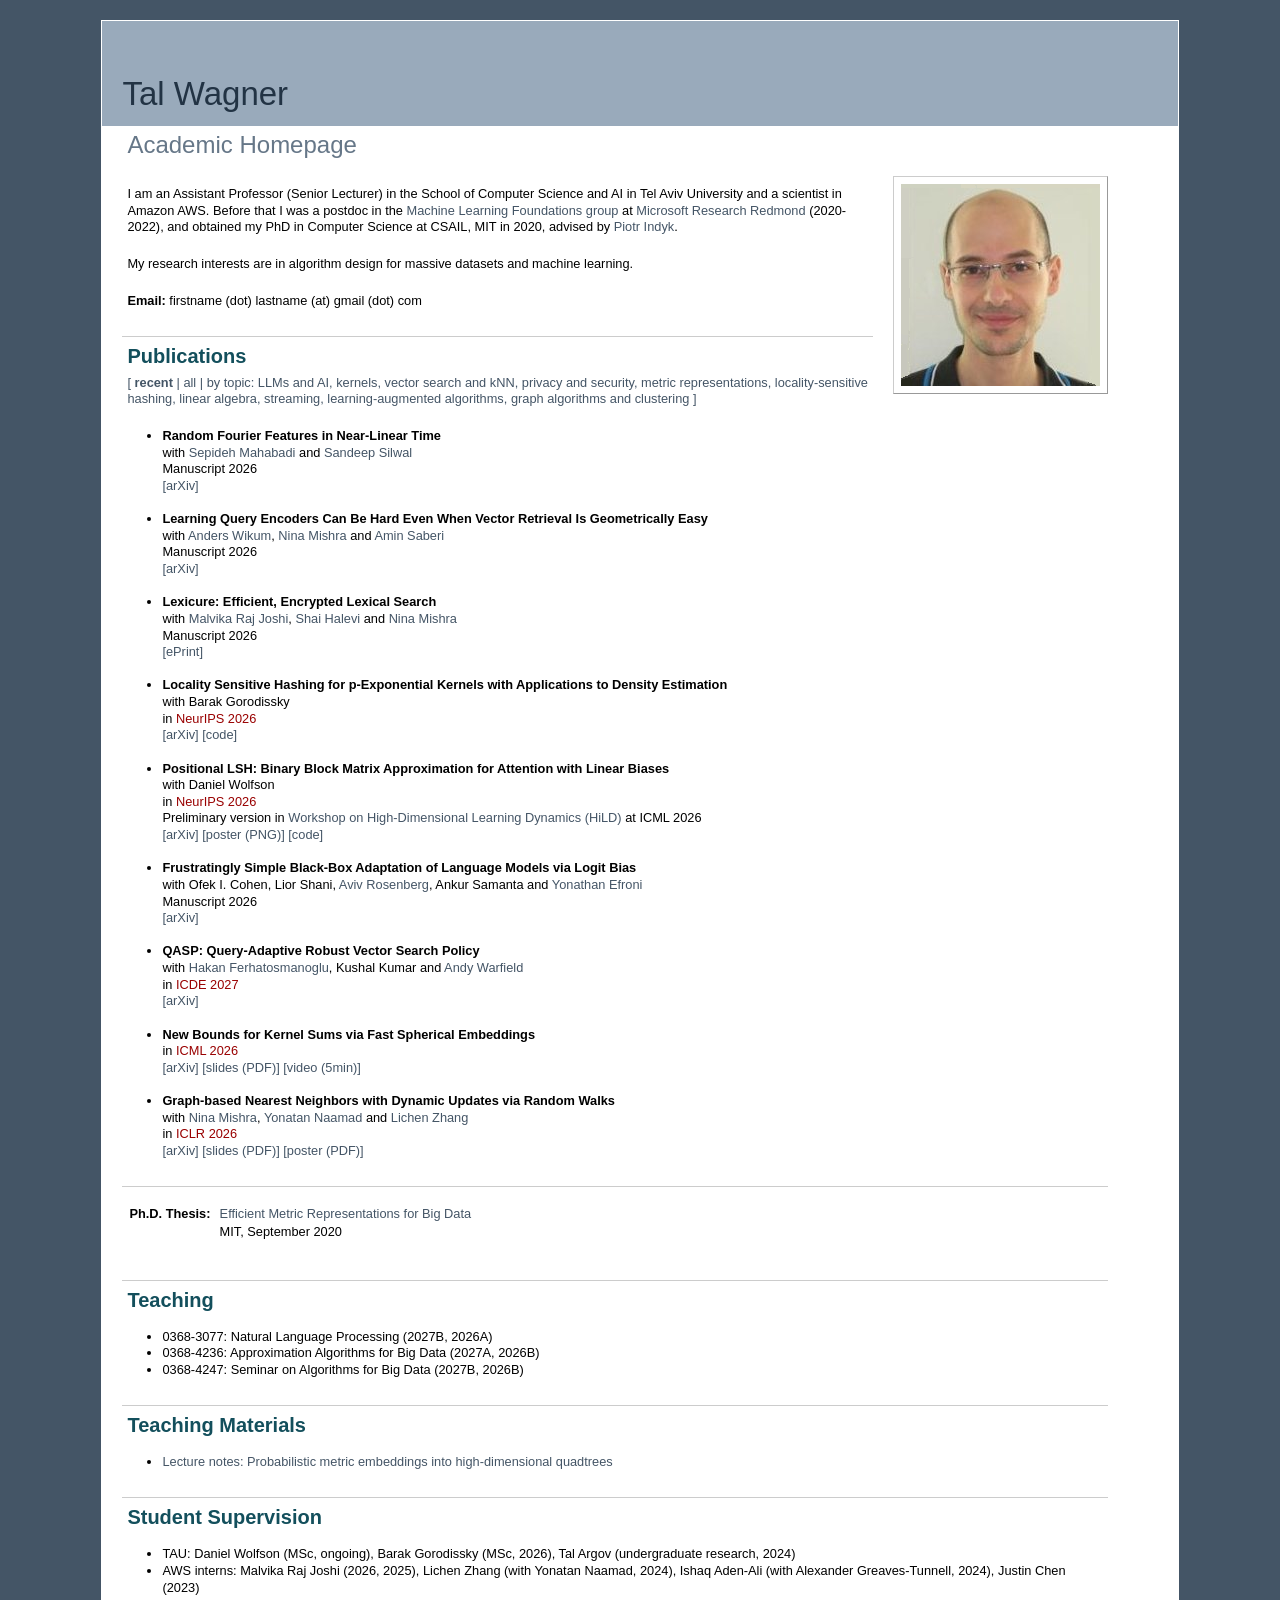
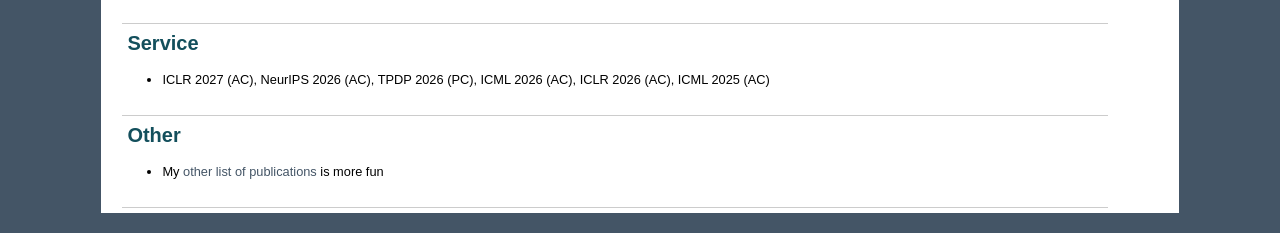
==== commit 702c6121: "Update index.html" ====
--- a/index.html
+++ b/index.html
@@ -43,7 +43,7 @@
              * Because papers are listed newest first, RECENT_PUBLICATIONS_COUNT controls
              * exactly how many papers are displayed by the "recent" filter.
              */
-            var RECENT_PUBLICATIONS_COUNT = 8;
+            var RECENT_PUBLICATIONS_COUNT = 9;
             var PUBLICATION_TOPICS = [
                 { id: "ml", label: "LLMs and AI" },
                 { id: "kernels", label: "kernels" },
@@ -249,9 +249,22 @@
 
                 <ul id="publication-list">
 
+					<div class="selected" data-topics="ml kernel metric privacy">
+                        <li />
+                        <a name="nearlinearrff"></a
+                        ><b>Random Fourier Features in Near-Linear Time</b
+                        ><br />
+                        with <a href="https://www.mit.edu/~mahabadi/">Sepideh Mahabadi</a>
+                        and  <a href="https://sandeepsilwal.com/">Sandeep Silwal</a><br />
+                        Manuscript 2026<br />
+                        <a href="https://arxiv.org/abs/2610.14751">[arXiv]</a
+                        ><br />
+                        <br />
+                    </div>
+
 					<div class="selected" data-topics="ml knn metric">
                         <li />
-                        <a name="lexicure"></a
+                        <a name="queryhardness"></a
                         ><b>Learning Query Encoders Can Be Hard Even When Vector Retrieval Is Geometrically Easy</b
                         ><br />
                         with <a href="https://anders-wikum.github.io/">Anders Wikum</a>,
@@ -357,7 +370,7 @@
                         <br />
                     </div>
 
-                    <div class="selected" data-topics="kernels privacy">
+                    <div class="selected" data-topics="kernels metric privacy">
                         <li />
                         <a name="fasterkde"></a
                         ><b
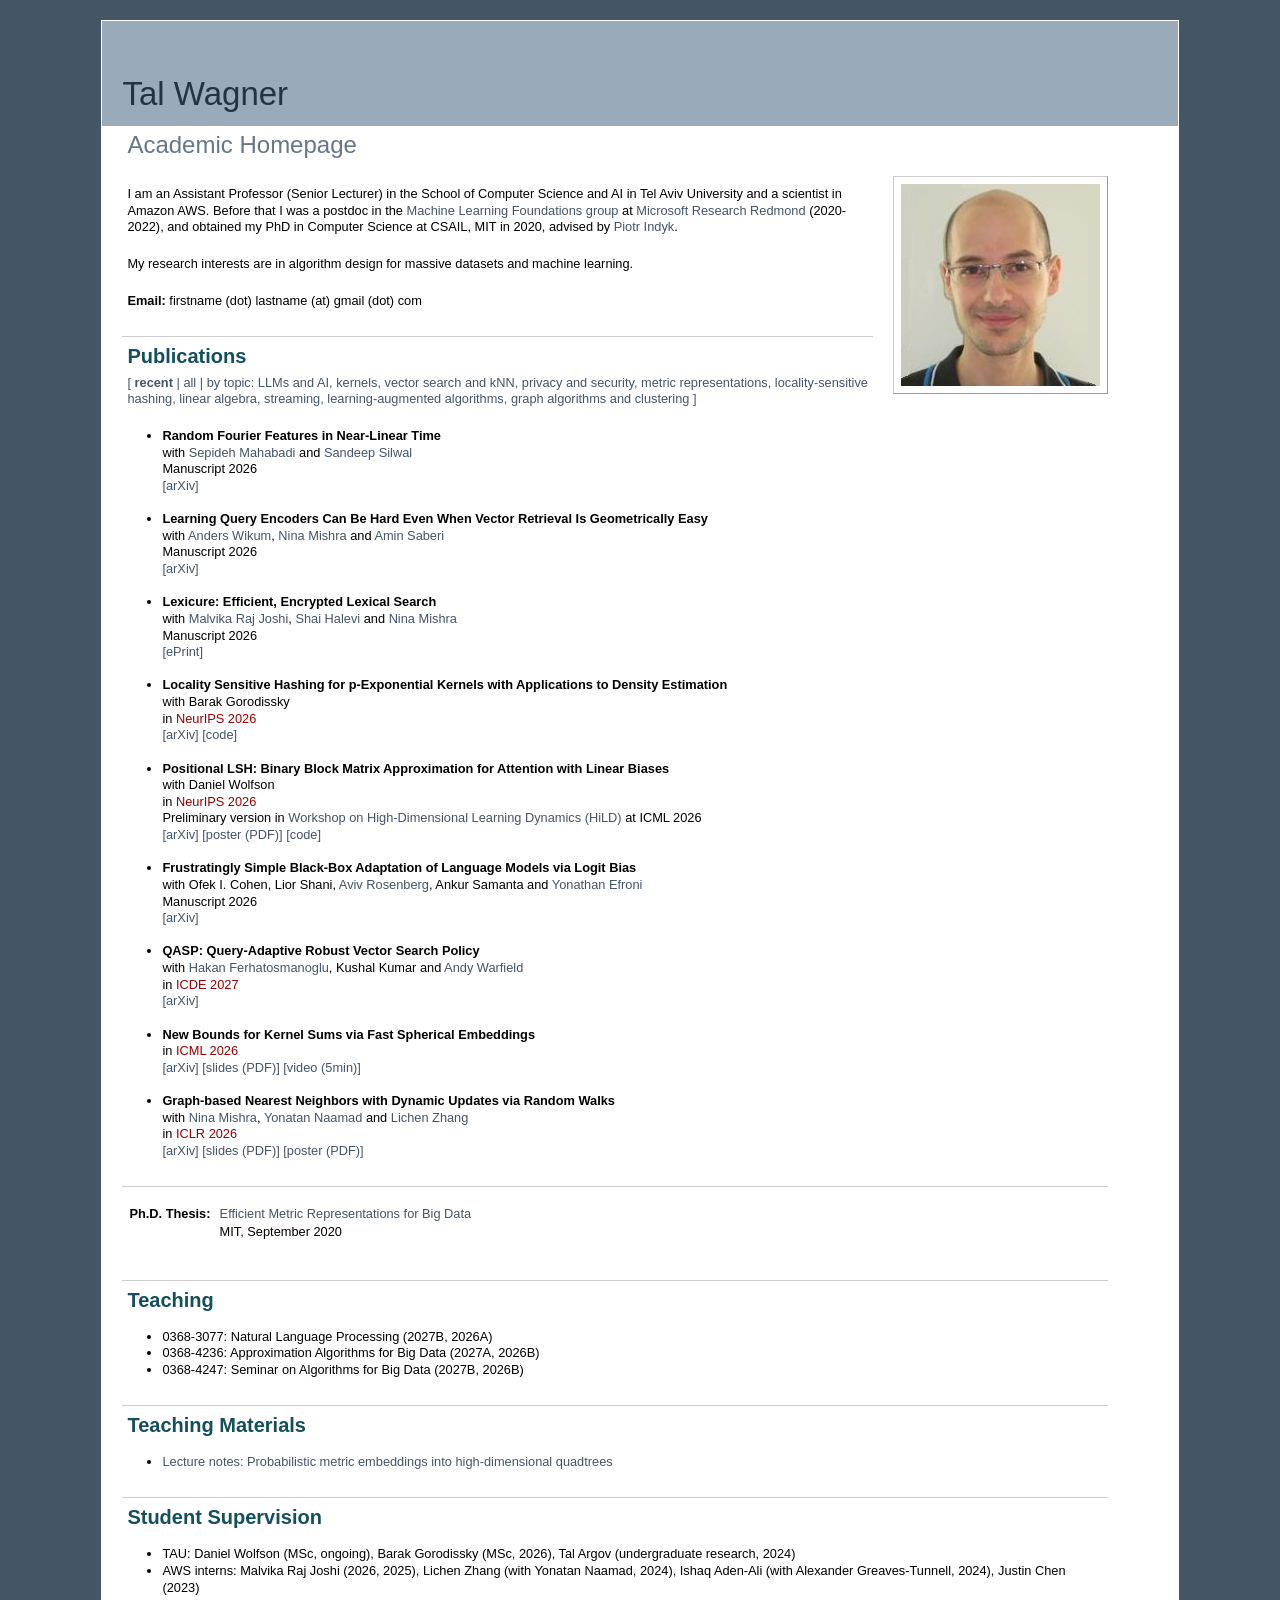
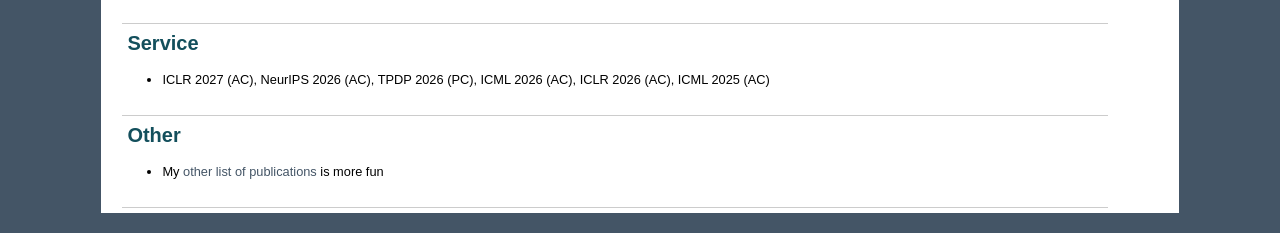
==== commit d71a1ef0: "Update index.html" ====
--- a/index.html
+++ b/index.html
@@ -249,7 +249,7 @@
 
                 <ul id="publication-list">
 
-					<div class="selected" data-topics="ml kernel metric privacy">
+					<div class="selected" data-topics="ml kernelד metric privacy">
                         <li />
                         <a name="nearlinearrff"></a
                         ><b>Random Fourier Features in Near-Linear Time</b
@@ -323,7 +323,7 @@
                             (HiLD)</a
                         >
                         at ICML 2026<br />
-                        	<a href="https://arxiv.org/abs/2605.09472">[arXiv]</a>&nbsp;<a href="publications/positional_lsh_workshop_poster.png">[poster (PNG)]</a>&nbsp;<a href="https://github.com/DanielWolfsonTAU/positional_lsh">[code]</a>
+                        	<a href="https://arxiv.org/abs/2605.09472">[arXiv]</a>&nbsp;<a href="publications/NeurIPS_poster_140x90cm.pdf">[poster (PDF)]</a>&nbsp;<a href="https://github.com/DanielWolfsonTAU/positional_lsh">[code]</a>
 							<br />
                         <br />
                     </div>
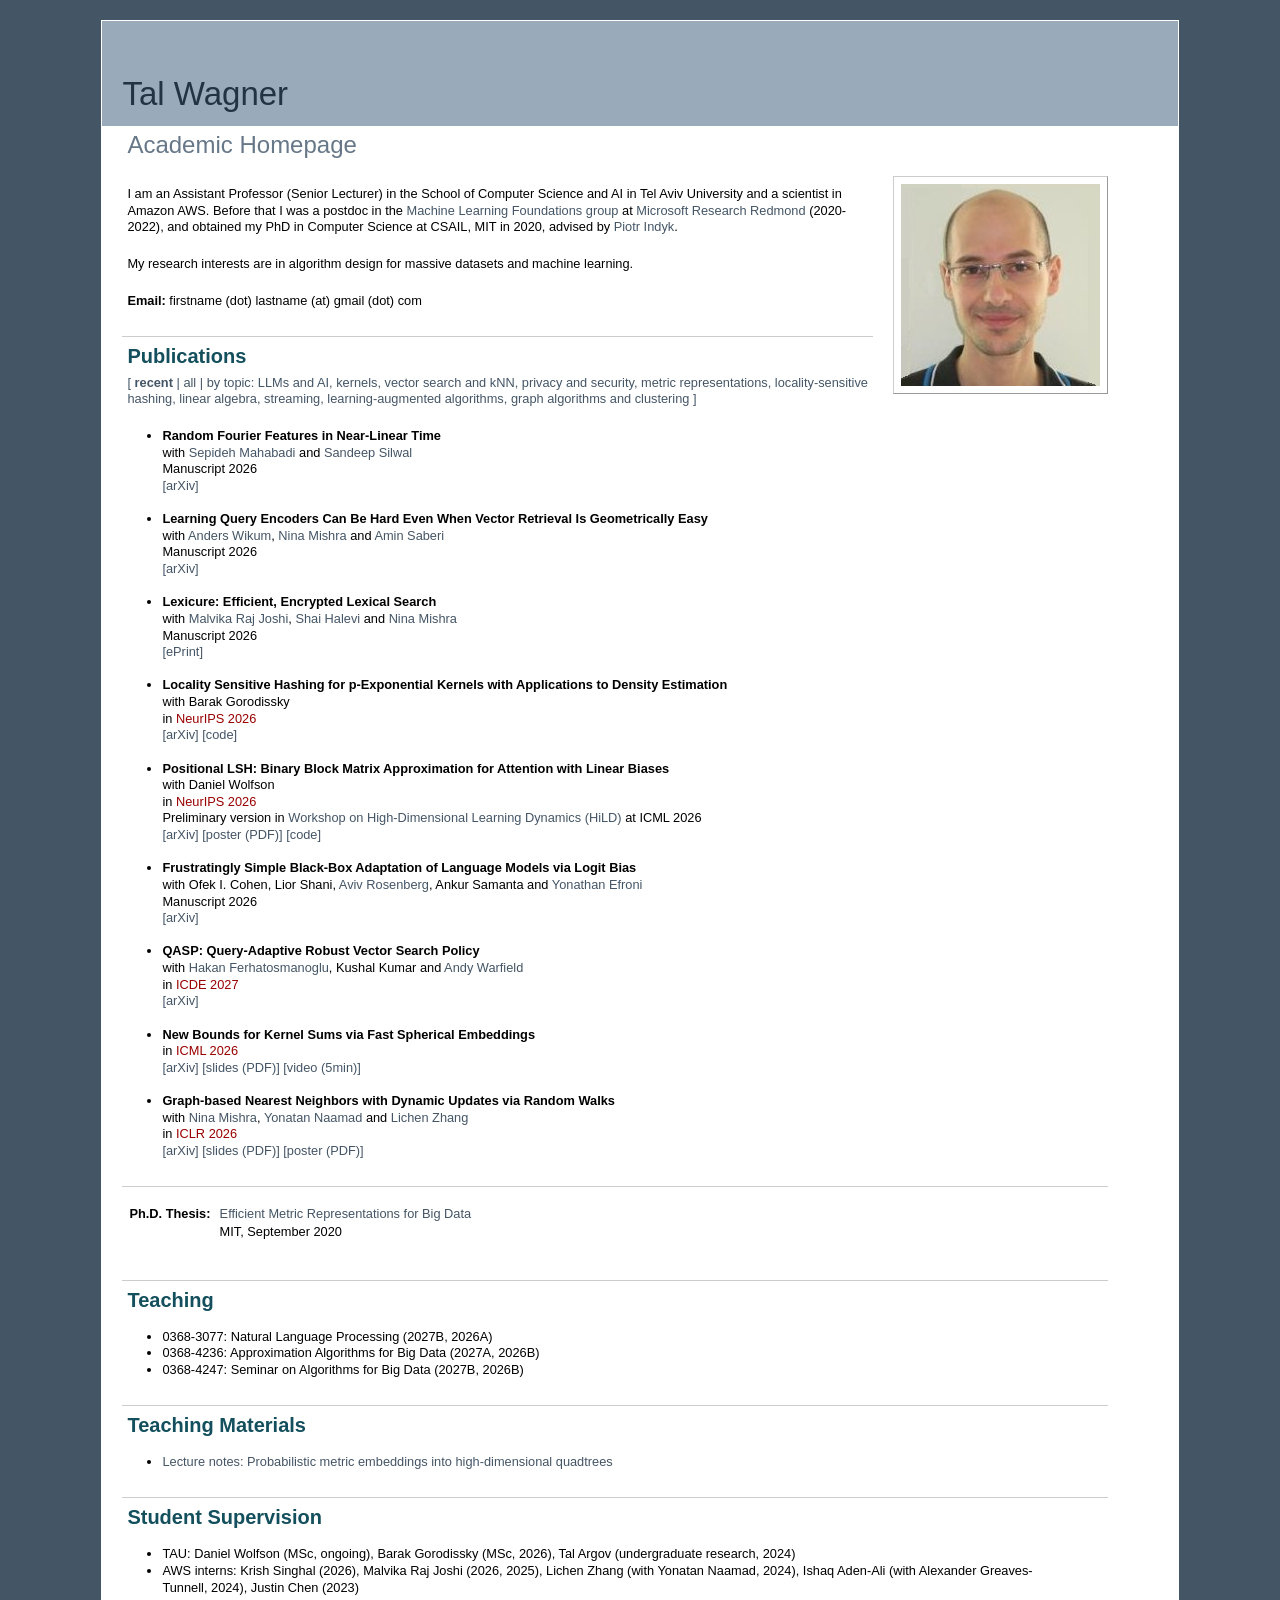
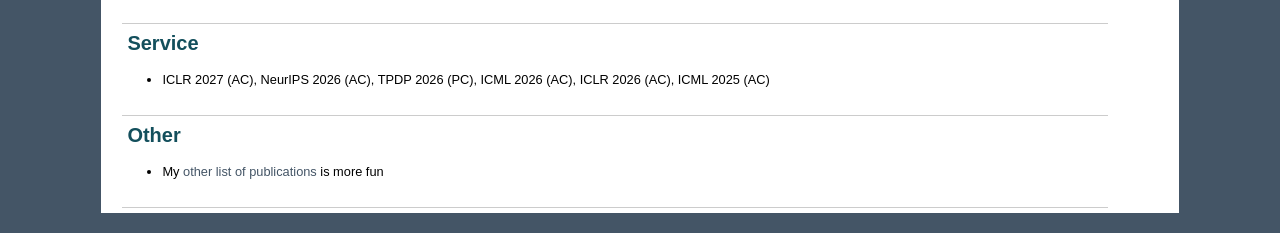
==== commit 6a2f1bcf: "Update index.html" ====
--- a/index.html
+++ b/index.html
@@ -1434,7 +1434,7 @@
                     TAU: Daniel Wolfson (MSc, ongoing), Barak Gorodissky (MSc,
                     2026), Tal Argov (undergraduate research, 2024)
                     <li />
-                    AWS interns: Malvika Raj Joshi (2026, 2025), Lichen Zhang
+                    AWS interns: Krish Singhal (2026), Malvika Raj Joshi (2026, 2025), Lichen Zhang
                     (with Yonatan Naamad, 2024), Ishaq Aden-Ali (with Alexander
                     Greaves-Tunnell, 2024), Justin Chen (2023)
                 </ul>
